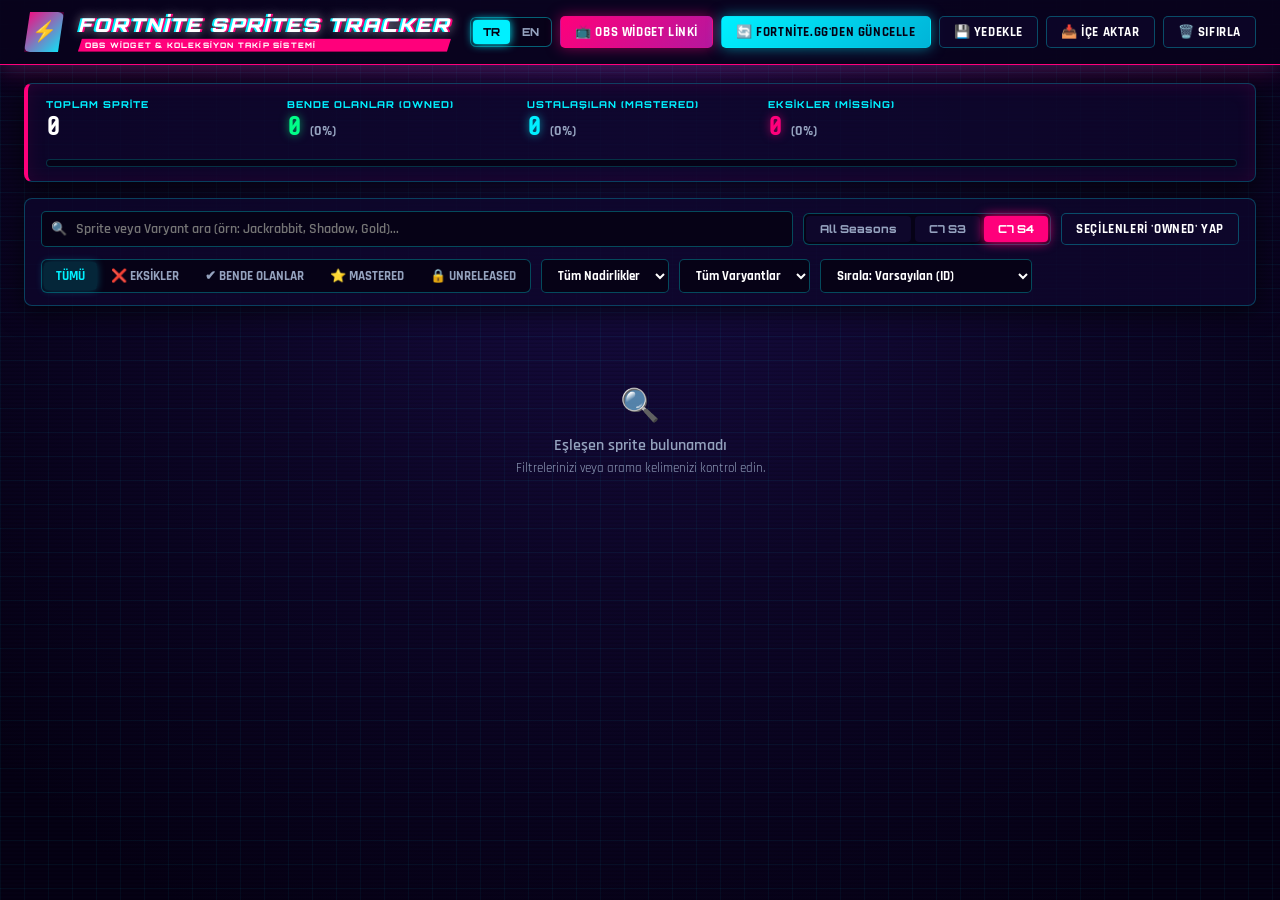
==== static/index.html @ ce72dbd2 "Initial commit: Fortnite Sprites Tracker & OBS Overlay (Glitch Season)" ====
<!DOCTYPE html>
<html lang="tr">
<head>
    <meta charset="UTF-8">
    <meta name="viewport" content="width=device-width, initial-scale=1.0">
    <title>Fortnite Sprites Override Tracker</title>
    <link rel="preconnect" href="https://fonts.googleapis.com">
    <link rel="preconnect" href="https://fonts.gstatic.com" crossorigin>
    <link href="https://fonts.googleapis.com/css2?family=Orbitron:wght@600;700;800;900&family=Rajdhani:wght@500;600;700;800&family=Share+Tech+Mono&family=Inter:wght@600;700;800&display=swap" rel="stylesheet">
    <link rel="stylesheet" href="/static/css/style.css">
    <link rel="icon" type="image/webp" href="/static/images/T_Icon_BR_Creature_Sprite_JazzJackrabbit_L.webp">
</head>
<body>

    <!-- Cyber Background Effects -->
    <div class="body-cyber-grid"></div>
    <div class="body-scanlines"></div>

    <!-- Header -->
    <header class="top-header">
        <div class="header-container">
            <div class="brand-section">
                <div class="brand-icon">⚡</div>
                <div class="brand-title">
                    <div class="glitch-logo" id="txtAppTitle" data-text="OVERRIDE TRACKER">OVERRIDE TRACKER</div>
                    <div class="sub-badge-glitch" id="txtAppSubtitle">GLITCH SEASON ■ SPRITES SYSTEM</div>
                </div>
            </div>

            <div class="header-actions">
                <!-- Language Switcher -->
                <div class="lang-switcher">
                    <button class="lang-btn active" data-lang="tr" onclick="setLanguage('tr')">TR</button>
                    <button class="lang-btn" data-lang="en" onclick="setLanguage('en')">EN</button>
                </div>

                <button class="btn btn-obs" onclick="openObsModal()">
                    <span id="txtBtnObs">📺 OBS WIDGET</span>
                </button>
                <button class="btn btn-primary" id="btnRefreshScraper" onclick="triggerScraperRefresh()">
                    <span id="txtBtnRefresh">🔄 FORTNITE.GG GÜNCELLE</span>
                </button>
                <button class="btn btn-outline" onclick="exportProgressJSON()">
                    <span id="txtBtnBackup">💾 YEDEKLE</span>
                </button>
                <button class="btn btn-outline" onclick="importProgressJSON()">
                    <span id="txtBtnImport">📥 İÇE AKTAR</span>
                </button>
                <button class="btn btn-outline" onclick="clearAllProgress()">
                    <span id="txtBtnReset">🗑️ SIFIRLA</span>
                </button>
            </div>
        </div>
    </header>

    <!-- Stats & Progress Section -->
    <section class="stats-banner">
        <div class="stats-grid">
            <div class="stat-item">
                <div class="stat-label" id="txtStatTotal">TOPLAM SPRITE</div>
                <div class="stat-value-group">
                    <span class="stat-number" id="statTotal">0</span>
                </div>
            </div>

            <div class="stat-item stat-owned">
                <div class="stat-label" id="txtStatOwned">BENDE OLANLAR (OWNED)</div>
                <div class="stat-value-group">
                    <span class="stat-number" id="statOwned">0</span>
                    <span class="stat-pct" id="statOwnedPct">(0%)</span>
                </div>
            </div>

            <div class="stat-item stat-mastered">
                <div class="stat-label" id="txtStatMastered">USTALAŞILAN (MASTERED)</div>
                <div class="stat-value-group">
                    <span class="stat-number" id="statMastered">0</span>
                    <span class="stat-pct" id="statMasteredPct">(0%)</span>
                </div>
            </div>

            <div class="stat-item stat-missing">
                <div class="stat-label" id="txtStatMissing">EKSİKLER (MISSING)</div>
                <div class="stat-value-group">
                    <span class="stat-number" id="statMissing">0</span>
                    <span class="stat-pct" id="statMissingPct">(0%)</span>
                </div>
            </div>

            <div class="progress-container">
                <div class="progress-track">
                    <div class="progress-fill-owned" id="statProgressBar"></div>
                </div>
            </div>
        </div>
    </section>

    <!-- Filter & Search Toolbar -->
    <section class="filter-toolbar">
        <div class="filter-box">
            <!-- Row 1: Search & Season Pills & Select Action -->
            <div class="filter-row-top">
                <div class="search-input-wrap">
                    <span class="search-icon">🔍</span>
                    <input type="text" id="searchInput" class="search-input" placeholder="Sprite veya Varyant ara...">
                </div>

                <!-- Season Pills -->
                <div class="season-pills">
                    <button class="season-btn" data-season="all" id="btnSeasonAll">ALL SEASONS</button>
                    <button class="season-btn" data-season="41" id="btnSeasonC7S3">C7 S3</button>
                    <button class="season-btn active" data-season="42" id="btnSeasonC7S4">C7 S4</button>
                </div>

                <div>
                    <button class="btn btn-outline" onclick="selectAllFiltered()">
                        <span id="txtSelectFiltered">SEÇİLENLERİ 'OWNED' YAP</span>
                    </button>
                </div>
            </div>

            <!-- Row 2: Status tabs, Rarity, Variant, Sort -->
            <div class="filter-row-bottom">
                <div class="tab-pills">
                    <button class="tab-pill active" data-status="all" id="tabAll">TÜMÜ</button>
                    <button class="tab-pill pill-missing" data-status="missing" id="tabMissing">❌ EKSİKLER</button>
                    <button class="tab-pill pill-owned" data-status="owned" id="tabOwned">✔ BENDE OLANLAR</button>
                    <button class="tab-pill pill-mastered" data-status="mastered" id="tabMastered">⭐ MASTERED</button>
                    <button class="tab-pill" data-status="unreleased" id="tabUnreleased">🔒 UNRELEASED</button>
                </div>

                <!-- Rarity Filter -->
                <select id="rarityFilter" class="select-ctrl">
                    <option value="all" id="optRarityAll">Tüm Nadirlikler</option>
                    <option value="mythic">Mythic</option>
                    <option value="special">Special</option>
                    <option value="legendary">Legendary</option>
                    <option value="epic">Epic</option>
                    <option value="rare">Rare</option>
                    <option value="uncommon">Uncommon</option>
                </select>

                <!-- Variant Filter -->
                <select id="variantFilter" class="select-ctrl">
                    <option value="all">Tüm Varyantlar</option>
                </select>

                <!-- Sort Filter -->
                <select id="sortFilter" class="select-ctrl">
                    <option value="id" id="optSortId">Sırala: Varsayılan (ID)</option>
                    <option value="name" id="optSortName">Sırala: İsim (A-Z)</option>
                    <option value="rarity" id="optSortRarity">Sırala: Nadirlik (Yüksek-Düşük)</option>
                    <option value="missing_first" id="optSortMissing">Sırala: Önce Eksikler</option>
                </select>
            </div>
        </div>
    </section>

    <!-- Main Grid -->
    <main class="main-content">
        <div class="sprite-grid" id="spritesGrid">
            <!-- Sprites dynamically rendered here -->
        </div>
    </main>

    <!-- OBS Link Helper Modal -->
    <div class="modal-backdrop" id="obsModal" onclick="if(event.target===this) closeObsModal()">
        <div class="modal-content">
            <div class="modal-header">
                <h2 id="modalTitle">📺 OBS BROWSER SOURCE LINKI</h2>
                <button class="modal-close" onclick="closeObsModal()">&times;</button>
            </div>

            <p style="color: var(--text-muted); font-size: 13px; margin-bottom: 14px;" id="modalDesc">
                OBS Studio'da <b>Kaynaklar (Sources) -> Ekle (+) -> Tarayıcı (Browser)</b> seçin ve aşağıdaki URL'yi yapıştırın.
            </p>

            <div class="obs-options-grid">
                <div class="obs-mode-btn" id="modeBtnBanner" onclick="setObsMode('banner', this)">
                    📊 Banner / İlerleme Çubuğu
                </div>
                <div class="obs-mode-btn" id="modeBtnTicker" onclick="setObsMode('ticker', this)">
                    🎞️ Kayan Eksikler (Ticker)
                </div>
                <div class="obs-mode-btn active" id="modeBtnGrid" onclick="setObsMode('grid', this)">
                    🃏 3x3 Glitch Grid
                </div>
            </div>

            <div class="obs-link-box">
                <input type="text" class="obs-link-input" id="obsUrlInput" readonly value="http://127.0.0.1:8765/obs?mode=grid&season=42&lang=tr">
                <button class="btn btn-primary" onclick="copyObsUrl()" id="copyBtnText">KOPYALA</button>
            </div>

            <div style="font-size: 12px; color: var(--text-muted); line-height: 1.6; margin-top: 10px;" id="modalTip">
                💡 <b>İpucu:</b> Bu yönetim panelinde herhangi bir kutuyu (Owned / Mastered) işaretlediğinizde OBS'deki widget <b>anında ve gecikmesiz</b> güncellenir!
            </div>
        </div>
    </div>

    <!-- Scripts -->
    <script src="/static/js/app.js"></script>
</body>
</html>
---- static/css/style.css ----
@import url('https://fonts.googleapis.com/css2?family=Orbitron:wght@600;700;800;900&family=Rajdhani:wght@500;600;700;800&family=Share+Tech+Mono&family=Inter:wght@600;700;800&display=swap');

:root {
  --bg-void: #050114;
  --bg-dark: #0a041f;
  --bg-card: #0e072b;
  --bg-card-hover: #170d42;
  --bg-header: #09031c;
  
  --neon-pink: #ff007b;
  --neon-pink-glow: rgba(255, 0, 123, 0.45);
  --neon-cyan: #00f0ff;
  --neon-cyan-glow: rgba(0, 240, 255, 0.45);
  --neon-yellow: #ffe600;
  --neon-green: #00ff88;
  
  --border-neon: rgba(0, 240, 255, 0.3);
  --border-pink: rgba(255, 0, 123, 0.4);
  
  --text-main: #ffffff;
  --text-muted: #95a3bf;
  
  /* Fortnite Rarity Colors (Glitch Palette) */
  --rarity-common: #7f8c8d;
  --rarity-uncommon: #00ff88;
  --rarity-rare: #00b4d8;
  --rarity-epic: #b5179e;
  --rarity-legendary: #ff8500;
  --rarity-mythic: #ffe600;
  --rarity-special: linear-gradient(135deg, #00f0ff, #ff007b, #ffe600);
}

* {
  box-sizing: border-box;
  margin: 0;
  padding: 0;
}

body {
  font-family: 'Rajdhani', -apple-system, BlinkMacSystemFont, sans-serif;
  background-color: var(--bg-void);
  background-image: 
    radial-gradient(circle at 50% 15%, #180d46 0%, #0d0628 45%, #050114 90%);
  color: var(--text-main);
  min-height: 100vh;
  padding-bottom: 60px;
  position: relative;
  overflow-x: hidden;
}

/* CYBER GRID BACKGROUND */
.body-cyber-grid {
  position: fixed;
  inset: 0;
  background-image: 
    linear-gradient(to right, rgba(0, 240, 255, 0.05) 1px, transparent 1px),
    linear-gradient(to bottom, rgba(0, 240, 255, 0.05) 1px, transparent 1px);
  background-size: 24px 24px;
  pointer-events: none;
  z-index: 0;
}

/* SCANLINES EFFECT */
.body-scanlines {
  position: fixed;
  inset: 0;
  background: repeating-linear-gradient(
    to bottom,
    rgba(255, 255, 255, 0),
    rgba(255, 255, 255, 0) 2px,
    rgba(0, 0, 0, 0.25) 3px,
    rgba(0, 0, 0, 0.25) 4px
  );
  pointer-events: none;
  z-index: 1;
  opacity: 0.45;
}

/* TOP HEADER */
.top-header {
  background: rgba(9, 3, 28, 0.88);
  backdrop-filter: blur(14px);
  -webkit-backdrop-filter: blur(14px);
  border-bottom: 1.5px solid var(--neon-pink);
  padding: 12px 24px;
  position: sticky;
  top: 0;
  z-index: 100;
  box-shadow: 0 4px 25px rgba(255, 0, 123, 0.25), 0 0 15px rgba(0, 240, 255, 0.15);
}

.header-container {
  max-width: 1560px;
  margin: 0 auto;
  display: flex;
  justify-content: space-between;
  align-items: center;
  flex-wrap: wrap;
  gap: 14px;
}

.brand-section {
  display: flex;
  align-items: center;
  gap: 14px;
}

.brand-icon {
  width: 40px;
  height: 40px;
  background: linear-gradient(135deg, #ff007b, #00f0ff);
  border-radius: 6px;
  display: flex;
  align-items: center;
  justify-content: center;
  font-size: 20px;
  box-shadow: 0 0 16px var(--neon-pink);
  clip-path: polygon(6px 0, 100% 0, calc(100% - 6px) 100%, 0 100%);
}

.brand-title {
  display: flex;
  flex-direction: column;
}

.glitch-logo {
  font-family: 'Orbitron', sans-serif;
  font-size: 19px;
  font-weight: 900;
  font-style: italic;
  letter-spacing: 2px;
  color: #ffffff;
  text-transform: uppercase;
  text-shadow: 
    -2px 0 var(--neon-cyan),
    2px 0 var(--neon-pink),
    0 0 12px rgba(255, 255, 255, 0.8);
  animation: glitch-subtle 4s infinite linear alternate;
}

@keyframes glitch-subtle {
  0%, 92%, 100% {
    text-shadow: -2px 0 var(--neon-cyan), 2px 0 var(--neon-pink);
    transform: skew(0deg);
  }
  93% {
    text-shadow: 2px -1px var(--neon-cyan), -2px 1px var(--neon-pink);
    transform: skew(-2deg);
  }
  95% {
    text-shadow: -3px 0 var(--neon-yellow), 3px 0 var(--neon-cyan);
    transform: skew(2deg);
  }
  97% {
    text-shadow: -2px 0 var(--neon-cyan), 2px 0 var(--neon-pink);
    transform: skew(0deg);
  }
}

.sub-badge-glitch {
  background: var(--neon-pink);
  color: #ffffff;
  font-family: 'Orbitron', sans-serif;
  font-size: 7.5px;
  font-weight: 800;
  letter-spacing: 1.2px;
  padding: 1.5px 7px;
  margin-top: 2px;
  clip-path: polygon(4px 0, 100% 0, calc(100% - 4px) 100%, 0 100%);
  box-shadow: 0 0 8px rgba(255, 0, 123, 0.8);
  display: inline-block;
  text-transform: uppercase;
}

.header-actions {
  display: flex;
  align-items: center;
  gap: 8px;
  flex-wrap: wrap;
}

/* Language Switcher */
.lang-switcher {
  display: flex;
  background: rgba(8, 3, 26, 0.9);
  border: 1px solid rgba(0, 240, 255, 0.4);
  border-radius: 6px;
  padding: 2px;
  gap: 2px;
}

.lang-btn {
  background: transparent;
  border: none;
  color: var(--text-muted);
  font-family: 'Orbitron', sans-serif;
  font-size: 11px;
  font-weight: 800;
  padding: 5px 10px;
  border-radius: 4px;
  cursor: pointer;
  transition: all 0.15s;
}

.lang-btn:hover { color: #fff; }
.lang-btn.active {
  background: var(--neon-cyan);
  color: #050114;
  box-shadow: 0 0 10px var(--neon-cyan);
}

.btn {
  font-family: 'Rajdhani', sans-serif;
  padding: 7px 14px;
  border-radius: 5px;
  font-size: 13px;
  font-weight: 700;
  cursor: pointer;
  display: inline-flex;
  align-items: center;
  gap: 6px;
  border: 1px solid transparent;
  transition: all 0.2s ease;
  text-decoration: none;
  text-transform: uppercase;
  letter-spacing: 0.6px;
}

.btn-primary {
  background: linear-gradient(135deg, #00f0ff, #00b4d8);
  color: #050114;
  box-shadow: 0 0 14px rgba(0, 240, 255, 0.5);
}

.btn-primary:hover {
  background: #00f0ff;
  box-shadow: 0 0 20px rgba(0, 240, 255, 0.85);
  transform: translateY(-1px);
}

.btn-obs {
  background: linear-gradient(135deg, #ff007b, #b5179e);
  color: #fff;
  box-shadow: 0 0 14px rgba(255, 0, 123, 0.5);
}

.btn-obs:hover {
  background: #ff007b;
  box-shadow: 0 0 22px rgba(255, 0, 123, 0.85);
  transform: translateY(-1px);
}

.btn-outline {
  background: rgba(14, 7, 43, 0.8);
  color: var(--text-main);
  border: 1px solid rgba(0, 240, 255, 0.3);
}

.btn-outline:hover {
  background: rgba(23, 13, 66, 0.9);
  border-color: var(--neon-cyan);
  box-shadow: 0 0 10px rgba(0, 240, 255, 0.3);
}

/* ========================================================
   STATS BANNER SECTION (Glitch Cyber Cards)
   ======================================================== */
.stats-banner {
  max-width: 1560px;
  margin: 18px auto 0;
  padding: 0 24px;
  position: relative;
  z-index: 10;
}

.stats-grid {
  display: grid;
  grid-template-columns: repeat(auto-fit, minmax(190px, 1fr));
  gap: 12px;
  background: rgba(14, 7, 43, 0.82);
  border: 1px solid rgba(0, 240, 255, 0.25);
  border-left: 4px solid var(--neon-pink);
  border-radius: 8px;
  padding: 14px 18px;
  box-shadow: 0 8px 30px rgba(0, 0, 0, 0.7), inset 0 0 20px rgba(255, 0, 123, 0.1);
}

.stat-item {
  display: flex;
  flex-direction: column;
  gap: 2px;
}

.stat-label {
  font-family: 'Orbitron', sans-serif;
  font-size: 9.5px;
  color: var(--neon-cyan);
  text-transform: uppercase;
  font-weight: 800;
  letter-spacing: 1px;
}

.stat-value-group {
  display: flex;
  align-items: baseline;
  gap: 8px;
}

.stat-number {
  font-family: 'Share Tech Mono', monospace;
  font-size: 26px;
  font-weight: 800;
  letter-spacing: 1px;
}

.stat-pct {
  font-family: 'Rajdhani', sans-serif;
  font-size: 14px;
  font-weight: 700;
  color: var(--text-muted);
}

.stat-owned .stat-number {
  color: var(--neon-green);
  text-shadow: 0 0 10px rgba(0, 255, 136, 0.6);
}

.stat-mastered .stat-number {
  color: var(--neon-cyan);
  text-shadow: 0 0 10px rgba(0, 240, 255, 0.6);
}

.stat-missing .stat-number {
  color: var(--neon-pink);
  text-shadow: 0 0 10px rgba(255, 0, 123, 0.6);
}

.progress-container {
  grid-column: 1 / -1;
  margin-top: 6px;
}

.progress-track {
  height: 8px;
  background: #060216;
  border-radius: 4px;
  overflow: hidden;
  position: relative;
  border: 1px solid rgba(0, 240, 255, 0.2);
}

.progress-fill-owned {
  height: 100%;
  background: linear-gradient(90deg, #ff007b, #00f0ff, #00ff88);
  width: 0%;
  transition: width 0.4s ease;
  box-shadow: 0 0 12px var(--neon-cyan);
}

/* ========================================================
   FILTER TOOLBAR SECTION
   ======================================================== */
.filter-toolbar {
  max-width: 1560px;
  margin: 16px auto 0;
  padding: 0 24px;
  position: relative;
  z-index: 10;
}

.filter-box {
  background: rgba(14, 7, 43, 0.82);
  border: 1px solid rgba(0, 240, 255, 0.25);
  border-radius: 8px;
  padding: 12px 16px;
  display: flex;
  flex-direction: column;
  gap: 12px;
  box-shadow: 0 6px 24px rgba(0, 0, 0, 0.6);
}

.filter-row-top {
  display: flex;
  flex-wrap: wrap;
  gap: 10px;
  align-items: center;
  justify-content: space-between;
}

.filter-row-bottom {
  display: flex;
  flex-wrap: wrap;
  gap: 10px;
  align-items: center;
}

.season-pills {
  display: flex;
  background: #060216;
  border: 1px solid rgba(0, 240, 255, 0.3);
  border-radius: 6px;
  padding: 2px;
  gap: 4px;
}

.season-btn {
  background: #0e072b;
  color: var(--text-muted);
  border: none;
  padding: 6px 14px;
  border-radius: 4px;
  font-family: 'Orbitron', sans-serif;
  font-size: 11px;
  font-weight: 800;
  cursor: pointer;
  transition: all 0.15s;
}

.season-btn:hover { background: #1a0f4a; color: #fff; }
.season-btn.active {
  background: var(--neon-pink);
  color: #ffffff;
  box-shadow: 0 0 12px var(--neon-pink);
}

.search-input-wrap {
  position: relative;
  min-width: 240px;
  flex: 1;
}

.search-input {
  width: 100%;
  background: #060216;
  border: 1px solid rgba(0, 240, 255, 0.3);
  color: #fff;
  padding: 8px 12px 8px 34px;
  border-radius: 5px;
  font-family: 'Rajdhani', sans-serif;
  font-size: 14px;
  font-weight: 600;
  outline: none;
  transition: all 0.2s;
}

.search-input:focus {
  border-color: var(--neon-cyan);
  box-shadow: 0 0 12px rgba(0, 240, 255, 0.4);
}

.search-icon {
  position: absolute;
  left: 10px;
  top: 50%;
  transform: translateY(-50%);
  color: var(--neon-cyan);
  font-size: 13px;
}

.select-ctrl {
  background: #060216;
  border: 1px solid rgba(0, 240, 255, 0.3);
  color: #fff;
  padding: 7px 12px;
  border-radius: 5px;
  font-family: 'Rajdhani', sans-serif;
  font-size: 13px;
  font-weight: 700;
  outline: none;
  cursor: pointer;
}

.select-ctrl:focus {
  border-color: var(--neon-cyan);
  box-shadow: 0 0 8px rgba(0, 240, 255, 0.4);
}

.tab-pills {
  display: flex;
  background: #060216;
  border: 1px solid rgba(0, 240, 255, 0.3);
  border-radius: 6px;
  padding: 2px;
  gap: 2px;
}

.tab-pill {
  padding: 6px 12px;
  font-family: 'Rajdhani', sans-serif;
  font-size: 13px;
  font-weight: 700;
  border-radius: 4px;
  cursor: pointer;
  color: var(--text-muted);
  background: transparent;
  border: none;
  transition: all 0.2s;
  text-transform: uppercase;
}

.tab-pill:hover { color: #fff; }
.tab-pill.active {
  background: rgba(0, 240, 255, 0.15);
  color: var(--neon-cyan);
  box-shadow: 0 0 8px rgba(0, 240, 255, 0.3);
}

.tab-pill.active.pill-owned {
  background: rgba(0, 255, 136, 0.18);
  color: var(--neon-green);
  box-shadow: 0 0 8px rgba(0, 255, 136, 0.4);
}

.tab-pill.active.pill-missing {
  background: rgba(255, 0, 123, 0.18);
  color: var(--neon-pink);
  box-shadow: 0 0 8px rgba(255, 0, 123, 0.4);
}

.tab-pill.active.pill-mastered {
  background: rgba(0, 240, 255, 0.25);
  color: var(--neon-cyan);
  box-shadow: 0 0 10px rgba(0, 240, 255, 0.5);
}

/* ========================================================
   SPRITE CARD GRID (Glitch / Cyberpunk Theme)
   ======================================================== */
.main-content {
  max-width: 1560px;
  margin: 20px auto;
  padding: 0 24px;
  position: relative;
  z-index: 10;
}

.sprite-grid {
  display: grid;
  grid-template-columns: repeat(auto-fill, minmax(200px, 1fr));
  gap: 16px;
}

.sprite-card {
  background: rgba(14, 7, 43, 0.88);
  border: 1.5px solid rgba(0, 240, 255, 0.25);
  border-radius: 10px;
  overflow: hidden;
  display: flex;
  flex-direction: column;
  position: relative;
  transition: all 0.22s cubic-bezier(0.4, 0, 0.2, 1);
  user-select: none;
  cursor: pointer;
  box-shadow: 0 6px 20px rgba(0, 0, 0, 0.6);
}

.sprite-card:hover {
  transform: translateY(-4px);
  border-color: var(--neon-cyan);
  box-shadow: 0 10px 30px rgba(0, 240, 255, 0.25), 0 0 15px rgba(255, 0, 123, 0.2);
}

/* Glowing Cyber Owned / Mastered States */
.sprite-card.is-owned {
  border-color: var(--neon-green) !important;
  box-shadow: 0 0 20px rgba(0, 255, 136, 0.4), inset 0 0 15px rgba(0, 255, 136, 0.1);
}

.sprite-card.is-mastered {
  border-color: var(--neon-cyan) !important;
  box-shadow: 0 0 22px rgba(0, 240, 255, 0.5), inset 0 0 18px rgba(0, 240, 255, 0.15);
}

.sprite-card.is-owned.is-mastered {
  border-color: var(--neon-green) !important;
  box-shadow: 0 0 24px rgba(0, 255, 136, 0.5), 0 0 12px rgba(0, 240, 255, 0.4);
}

/* Card Visual Art Area */
.card-art-wrap {
  width: 100%;
  height: 165px;
  background: radial-gradient(circle at 50% 45%, #23125e 0%, #0d0628 85%);
  display: flex;
  align-items: center;
  justify-content: center;
  position: relative;
  padding: 12px;
  overflow: hidden;
}

.sprite-img {
  width: 100%;
  height: 100%;
  max-width: 130px;
  max-height: 130px;
  object-fit: contain;
  filter: drop-shadow(0 8px 16px rgba(0, 0, 0, 0.85));
  transition: transform 0.25s cubic-bezier(0.34, 1.56, 0.64, 1);
}

.sprite-card:hover .sprite-img {
  transform: scale(1.1);
}

/* Cyber Tag & Badges */
.variant-tag {
  position: absolute;
  top: 8px;
  right: 8px;
  font-family: 'Orbitron', sans-serif;
  font-size: 8.5px;
  font-weight: 800;
  text-transform: uppercase;
  padding: 2px 7px;
  border-radius: 3px;
  background: rgba(0, 0, 0, 0.8);
  backdrop-filter: blur(4px);
  color: var(--neon-cyan);
  border: 1px solid rgba(0, 240, 255, 0.5);
  box-shadow: 0 0 6px rgba(0, 240, 255, 0.3);
  letter-spacing: 0.5px;
}

.unreleased-tag {
  position: absolute;
  top: 8px;
  left: 8px;
  font-family: 'Orbitron', sans-serif;
  font-size: 8px;
  font-weight: 900;
  text-transform: uppercase;
  padding: 2px 6px;
  border-radius: 3px;
  background: var(--neon-pink);
  color: #ffffff;
  letter-spacing: 0.8px;
  box-shadow: 0 0 10px rgba(255, 0, 123, 0.7);
}

/* Card Body Section */
.card-body {
  padding: 12px 14px 14px;
  display: flex;
  flex-direction: column;
  align-items: center;
  text-align: center;
  gap: 8px;
  background: #08031d;
  border-top: 1px solid rgba(0, 240, 255, 0.15);
}

.card-title {
  font-family: 'Orbitron', sans-serif;
  font-size: 13px;
  font-weight: 800;
  color: #ffffff;
  white-space: nowrap;
  overflow: hidden;
  text-overflow: ellipsis;
  width: 100%;
}

.card-meta-row {
  display: flex;
  align-items: center;
  justify-content: center;
  gap: 7px;
}

.rarity-badge {
  font-family: 'Orbitron', sans-serif;
  font-size: 9.5px;
  font-weight: 900;
  text-transform: uppercase;
  padding: 2.5px 8px;
  border-radius: 4px;
  color: #ffffff;
  letter-spacing: 0.6px;
  display: inline-block;
}

.badge-mythic { background: var(--rarity-mythic); color: #050114; }
.badge-legendary { background: var(--rarity-legendary); }
.badge-epic { background: var(--rarity-epic); }
.badge-rare { background: var(--rarity-rare); }
.badge-uncommon { background: var(--rarity-uncommon); color: #050114; }
.badge-special { background: linear-gradient(135deg, #00f0ff, #ff007b, #ffe600); color: #050114; }
.badge-common { background: var(--rarity-common); }

.chance-badge {
  font-family: 'Share Tech Mono', monospace;
  font-size: 11px;
  font-weight: 700;
  color: var(--neon-cyan);
  background: #040110;
  padding: 2px 6px;
  border-radius: 3px;
  border: 1px solid rgba(0, 240, 255, 0.3);
}

/* Checkbox Actions */
.card-actions {
  display: flex;
  align-items: center;
  justify-content: space-between;
  width: 100%;
  padding-top: 10px;
  border-top: 1px solid rgba(0, 240, 255, 0.15);
  margin-top: 2px;
}

.custom-checkbox {
  display: flex;
  align-items: center;
  gap: 7px;
  font-family: 'Rajdhani', sans-serif;
  font-size: 13px;
  font-weight: 700;
  color: var(--text-muted);
  cursor: pointer;
  transition: color 0.15s;
  text-transform: uppercase;
}

.custom-checkbox:hover { color: #fff; }

.custom-checkbox input[type="checkbox"] {
  appearance: none;
  -webkit-appearance: none;
  width: 18px;
  height: 18px;
  background: #050114;
  border: 1.5px solid rgba(0, 240, 255, 0.4);
  border-radius: 4px;
  outline: none;
  cursor: pointer;
  position: relative;
  transition: all 0.15s ease;
}

.custom-checkbox input[type="checkbox"]:checked {
  background: var(--neon-green);
  border-color: var(--neon-green);
  box-shadow: 0 0 10px var(--neon-green);
}

.custom-checkbox.cb-mastered input[type="checkbox"]:checked {
  background: var(--neon-cyan);
  border-color: var(--neon-cyan);
  box-shadow: 0 0 10px var(--neon-cyan);
}

.custom-checkbox input[type="checkbox"]:checked::after {
  content: '✔';
  position: absolute;
  top: 50%;
  left: 50%;
  transform: translate(-50%, -50%);
  color: #050114;
  font-size: 12px;
  font-weight: 900;
}

.custom-checkbox input[type="checkbox"]:checked + span {
  color: #ffffff;
}

/* Modal Dialog */
.modal-backdrop {
  position: fixed;
  top: 0;
  left: 0;
  width: 100vw;
  height: 100vh;
  background: rgba(5, 1, 20, 0.85);
  backdrop-filter: blur(8px);
  z-index: 1000;
  display: none;
  align-items: center;
  justify-content: center;
  padding: 20px;
}

.modal-backdrop.open { display: flex; }

.modal-content {
  background: radial-gradient(circle at 50% 35%, #180d46 0%, #0d0628 60%, #050114 100%);
  border: 2px solid var(--neon-pink);
  border-radius: 8px;
  width: 100%;
  max-width: 600px;
  padding: 24px;
  box-shadow: 0 0 35px rgba(255, 0, 123, 0.5), 0 0 20px rgba(0, 240, 255, 0.35);
}

.modal-header {
  display: flex;
  justify-content: space-between;
  align-items: center;
  margin-bottom: 18px;
  border-bottom: 1px solid rgba(255, 0, 123, 0.4);
  padding-bottom: 8px;
}

.modal-header h2 {
  font-family: 'Orbitron', sans-serif;
  font-size: 17px;
  font-weight: 900;
  color: #fff;
  text-shadow: 0 0 10px var(--neon-cyan);
}

.modal-close {
  background: transparent;
  border: none;
  color: var(--neon-pink);
  font-size: 24px;
  cursor: pointer;
}

.obs-link-box {
  background: #040110;
  border: 1px solid var(--neon-cyan);
  border-radius: 6px;
  padding: 12px;
  margin: 14px 0;
  display: flex;
  align-items: center;
  gap: 10px;
  box-shadow: inset 0 0 10px rgba(0, 240, 255, 0.2);
}

.obs-link-input {
  background: transparent;
  border: none;
  color: var(--neon-cyan);
  font-family: 'Share Tech Mono', monospace;
  font-size: 13px;
  width: 100%;
  outline: none;
}

.obs-options-grid {
  display: grid;
  grid-template-columns: repeat(auto-fit, minmax(120px, 1fr));
  gap: 10px;
  margin: 16px 0;
}

.obs-mode-btn {
  background: #0e072b;
  border: 1px solid rgba(0, 240, 255, 0.3);
  color: var(--text-muted);
  padding: 10px;
  border-radius: 6px;
  font-family: 'Rajdhani', sans-serif;
  font-size: 13px;
  font-weight: 700;
  cursor: pointer;
  text-align: center;
  transition: all 0.15s;
}

.obs-mode-btn.active, .obs-mode-btn:hover {
  background: rgba(0, 240, 255, 0.2);
  color: #fff;
  border-color: var(--neon-cyan);
  box-shadow: 0 0 10px rgba(0, 240, 255, 0.4);
}

.toast {
  position: fixed;
  bottom: 24px;
  right: 24px;
  background: var(--neon-pink);
  color: #ffffff;
  padding: 12px 20px;
  border-radius: 6px;
  font-family: 'Orbitron', sans-serif;
  font-weight: 800;
  font-size: 12px;
  letter-spacing: 0.8px;
  box-shadow: 0 0 20px rgba(255, 0, 123, 0.7);
  z-index: 2000;
  opacity: 0;
  transform: translateY(20px);
  transition: all 0.3s cubic-bezier(0.34, 1.56, 0.64, 1);
  pointer-events: none;
}

.toast.show {
  opacity: 1;
  transform: translateY(0);
}
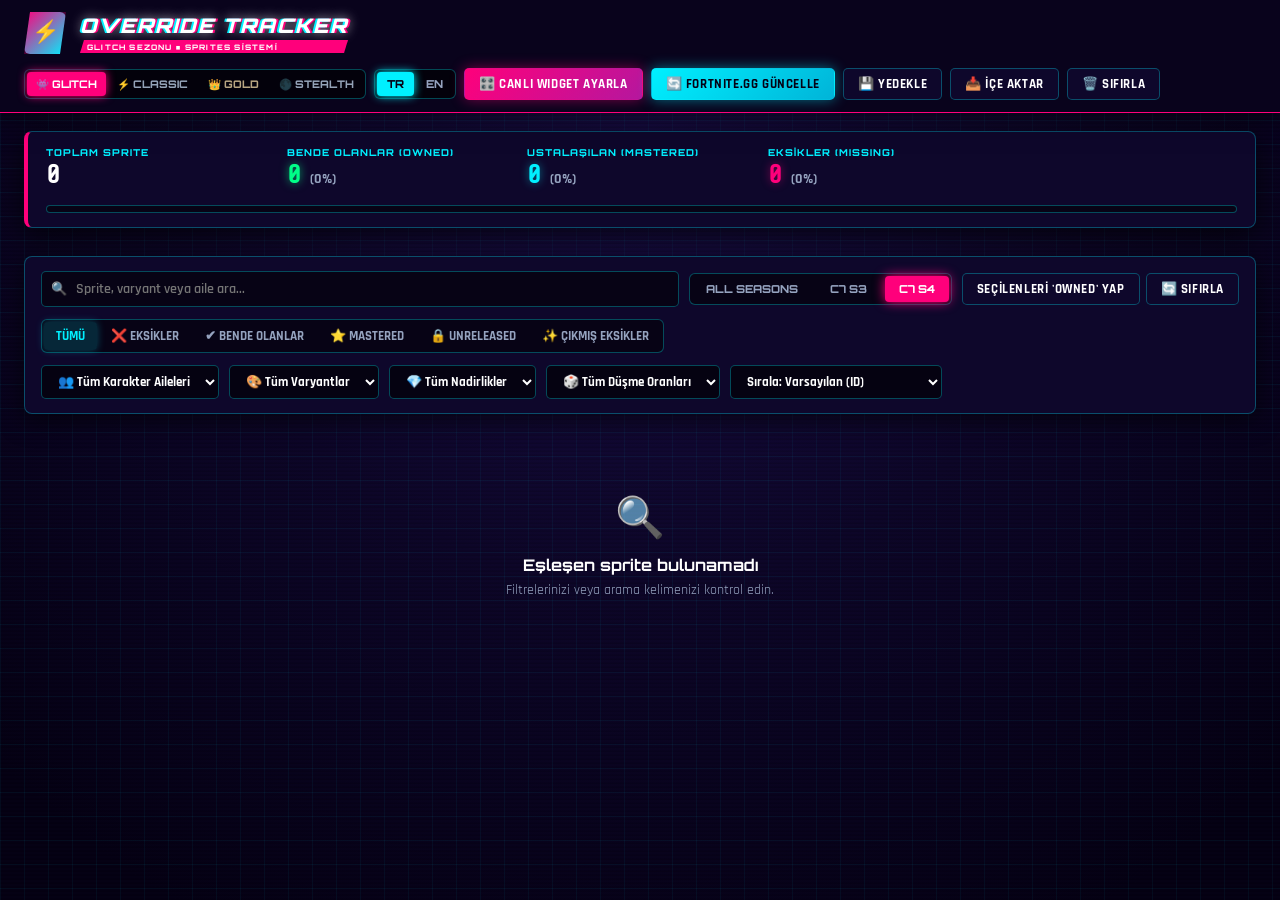
==== commit 3fe0a6bf: "feat(v2.0): Add Live Widget Customizer, 4 Visual Themes, Rarity Progress Breakdown, and Expanded Fil" ====
--- a/static/index.html
+++ b/static/index.html
@@ -1,5 +1,5 @@
 <!DOCTYPE html>
-<html lang="tr">
+<html lang="tr" data-theme="glitch">
 <head>
     <meta charset="UTF-8">
     <meta name="viewport" content="width=device-width, initial-scale=1.0">
@@ -28,14 +28,22 @@
             </div>
 
             <div class="header-actions">
+                <!-- Theme Switcher Selector -->
+                <div class="theme-selector">
+                    <button class="theme-btn active" data-theme="glitch" onclick="setTheme('glitch')">👾 GLITCH</button>
+                    <button class="theme-btn" data-theme="classic" onclick="setTheme('classic')">⚡ CLASSIC</button>
+                    <button class="theme-btn" data-theme="gold" onclick="setTheme('gold')">👑 GOLD</button>
+                    <button class="theme-btn" data-theme="stealth" onclick="setTheme('stealth')">🌑 STEALTH</button>
+                </div>
+
                 <!-- Language Switcher -->
                 <div class="lang-switcher">
                     <button class="lang-btn active" data-lang="tr" onclick="setLanguage('tr')">TR</button>
                     <button class="lang-btn" data-lang="en" onclick="setLanguage('en')">EN</button>
                 </div>
 
-                <button class="btn btn-obs" onclick="openObsModal()">
-                    <span id="txtBtnObs">📺 OBS WIDGET</span>
+                <button class="btn btn-obs" onclick="openObsCustomizerModal()">
+                    <span id="txtBtnObs">🎛️ CANLI WIDGET AYARLA</span>
                 </button>
                 <button class="btn btn-primary" id="btnRefreshScraper" onclick="triggerScraperRefresh()">
                     <span id="txtBtnRefresh">🔄 FORTNITE.GG GÜNCELLE</span>
@@ -93,16 +101,21 @@
                 </div>
             </div>
         </div>
+
+        <!-- Rarity Progress Breakdown Capsules -->
+        <div class="rarity-breakdown-row" id="rarityBreakdownRow">
+            <!-- Dynamically populated rarity capsules -->
+        </div>
     </section>
 
-    <!-- Filter & Search Toolbar -->
+    <!-- Filter & Search Toolbar (Expanded Matrix) -->
     <section class="filter-toolbar">
         <div class="filter-box">
-            <!-- Row 1: Search & Season Pills & Select Action -->
+            <!-- Row 1: Search & Season Pills & Select Action & Clear -->
             <div class="filter-row-top">
                 <div class="search-input-wrap">
                     <span class="search-icon">🔍</span>
-                    <input type="text" id="searchInput" class="search-input" placeholder="Sprite veya Varyant ara...">
+                    <input type="text" id="searchInput" class="search-input" placeholder="Sprite, varyant veya aile ara...">
                 </div>
 
                 <!-- Season Pills -->
@@ -112,26 +125,43 @@
                     <button class="season-btn active" data-season="42" id="btnSeasonC7S4">C7 S4</button>
                 </div>
 
-                <div>
+                <div style="display: flex; gap: 6px;">
                     <button class="btn btn-outline" onclick="selectAllFiltered()">
                         <span id="txtSelectFiltered">SEÇİLENLERİ 'OWNED' YAP</span>
                     </button>
-                </div>
-            </div>
-
-            <!-- Row 2: Status tabs, Rarity, Variant, Sort -->
-            <div class="filter-row-bottom">
+                    <button class="btn btn-outline" onclick="resetAllFilters()" title="Filtreleri Sıfırla">
+                        <span>🔄 SIFIRLA</span>
+                    </button>
+                </div>
+            </div>
+
+            <!-- Row 2: Status tabs -->
+            <div class="filter-row-mid">
                 <div class="tab-pills">
                     <button class="tab-pill active" data-status="all" id="tabAll">TÜMÜ</button>
                     <button class="tab-pill pill-missing" data-status="missing" id="tabMissing">❌ EKSİKLER</button>
                     <button class="tab-pill pill-owned" data-status="owned" id="tabOwned">✔ BENDE OLANLAR</button>
                     <button class="tab-pill pill-mastered" data-status="mastered" id="tabMastered">⭐ MASTERED</button>
                     <button class="tab-pill" data-status="unreleased" id="tabUnreleased">🔒 UNRELEASED</button>
-                </div>
+                    <button class="tab-pill" data-status="released_missing" id="tabReleasedMissing">✨ ÇIKMIŞ EKSİKLER</button>
+                </div>
+            </div>
+
+            <!-- Row 3: Detailed Dropdowns (Parent Family, Variant, Rarity, Drop Chance, Sort) -->
+            <div class="filter-row-bottom">
+                <!-- Parent Character Family Filter -->
+                <select id="parentFilter" class="select-ctrl">
+                    <option value="all" id="optParentAll">👥 Tüm Karakter Aileleri</option>
+                </select>
+
+                <!-- Variant Filter -->
+                <select id="variantFilter" class="select-ctrl">
+                    <option value="all" id="optVariantAll">🎨 Tüm Varyantlar</option>
+                </select>
 
                 <!-- Rarity Filter -->
                 <select id="rarityFilter" class="select-ctrl">
-                    <option value="all" id="optRarityAll">Tüm Nadirlikler</option>
+                    <option value="all" id="optRarityAll">💎 Tüm Nadirlikler</option>
                     <option value="mythic">Mythic</option>
                     <option value="special">Special</option>
                     <option value="legendary">Legendary</option>
@@ -140,9 +170,12 @@
                     <option value="uncommon">Uncommon</option>
                 </select>
 
-                <!-- Variant Filter -->
-                <select id="variantFilter" class="select-ctrl">
-                    <option value="all">Tüm Varyantlar</option>
+                <!-- Drop Chance Filter -->
+                <select id="chanceFilter" class="select-ctrl">
+                    <option value="all" id="optChanceAll">🎲 Tüm Düşme Oranları</option>
+                    <option value="ultra_rare" id="optChanceUltra">Çok Nadir (< %5)</option>
+                    <option value="rare" id="optChanceRare">Nadir (%5 - %15)</option>
+                    <option value="common" id="optChanceCommon">Yaygın (> %15)</option>
                 </select>
 
                 <!-- Sort Filter -->
@@ -150,6 +183,7 @@
                     <option value="id" id="optSortId">Sırala: Varsayılan (ID)</option>
                     <option value="name" id="optSortName">Sırala: İsim (A-Z)</option>
                     <option value="rarity" id="optSortRarity">Sırala: Nadirlik (Yüksek-Düşük)</option>
+                    <option value="chance" id="optSortChance">Sırala: Düşme Oranı (En Nadir)</option>
                     <option value="missing_first" id="optSortMissing">Sırala: Önce Eksikler</option>
                 </select>
             </div>
@@ -163,37 +197,96 @@
         </div>
     </main>
 
-    <!-- OBS Link Helper Modal -->
-    <div class="modal-backdrop" id="obsModal" onclick="if(event.target===this) closeObsModal()">
-        <div class="modal-content">
+    <!-- Interactive Live Widget Customizer Modal -->
+    <div class="modal-backdrop" id="obsCustomizerModal" onclick="if(event.target===this) closeObsCustomizerModal()">
+        <div class="modal-content-wide">
             <div class="modal-header">
-                <h2 id="modalTitle">📺 OBS BROWSER SOURCE LINKI</h2>
-                <button class="modal-close" onclick="closeObsModal()">&times;</button>
-            </div>
-
-            <p style="color: var(--text-muted); font-size: 13px; margin-bottom: 14px;" id="modalDesc">
-                OBS Studio'da <b>Kaynaklar (Sources) -> Ekle (+) -> Tarayıcı (Browser)</b> seçin ve aşağıdaki URL'yi yapıştırın.
-            </p>
-
-            <div class="obs-options-grid">
-                <div class="obs-mode-btn" id="modeBtnBanner" onclick="setObsMode('banner', this)">
-                    📊 Banner / İlerleme Çubuğu
-                </div>
-                <div class="obs-mode-btn" id="modeBtnTicker" onclick="setObsMode('ticker', this)">
-                    🎞️ Kayan Eksikler (Ticker)
-                </div>
-                <div class="obs-mode-btn active" id="modeBtnGrid" onclick="setObsMode('grid', this)">
-                    🃏 3x3 Glitch Grid
-                </div>
-            </div>
-
-            <div class="obs-link-box">
-                <input type="text" class="obs-link-input" id="obsUrlInput" readonly value="http://127.0.0.1:8765/obs?mode=grid&season=42&lang=tr">
-                <button class="btn btn-primary" onclick="copyObsUrl()" id="copyBtnText">KOPYALA</button>
-            </div>
-
-            <div style="font-size: 12px; color: var(--text-muted); line-height: 1.6; margin-top: 10px;" id="modalTip">
-                💡 <b>İpucu:</b> Bu yönetim panelinde herhangi bir kutuyu (Owned / Mastered) işaretlediğinizde OBS'deki widget <b>anında ve gecikmesiz</b> güncellenir!
+                <h2 id="modalCustomizerTitle">🎛️ CANLI OBS WIDGET ÖZELLEŞTİRİCİ</h2>
+                <button class="modal-close" onclick="closeObsCustomizerModal()">&times;</button>
+            </div>
+
+            <div class="customizer-layout">
+                <!-- Controls Column -->
+                <div class="customizer-controls">
+                    <!-- Widget Mode -->
+                    <div class="control-group">
+                        <label class="control-label" id="lblCustMode">Görünüm Modu</label>
+                        <div class="control-pills">
+                            <button class="ctrl-btn active" data-cust="mode" data-val="grid" onclick="setCustOption('mode', 'grid', this)">🃏 NxM Grid</button>
+                            <button class="ctrl-btn" data-cust="mode" data-val="ticker" onclick="setCustOption('mode', 'ticker', this)">🎞️ Kayan Ticker</button>
+                            <button class="ctrl-btn" data-cust="mode" data-val="banner" onclick="setCustOption('mode', 'banner', this)">📊 Banner / HUD</button>
+                        </div>
+                    </div>
+
+                    <!-- Theme Option -->
+                    <div class="control-group">
+                        <label class="control-label" id="lblCustTheme">Widget Teması</label>
+                        <div class="control-pills">
+                            <button class="ctrl-btn active" data-cust="theme" data-val="glitch" onclick="setCustOption('theme', 'glitch', this)">👾 Glitch</button>
+                            <button class="ctrl-btn" data-cust="theme" data-val="classic" onclick="setCustOption('theme', 'classic', this)">⚡ Classic</button>
+                            <button class="ctrl-btn" data-cust="theme" data-val="gold" onclick="setCustOption('theme', 'gold', this)">👑 Gold</button>
+                            <button class="ctrl-btn" data-cust="theme" data-val="stealth" onclick="setCustOption('theme', 'stealth', this)">🌑 Stealth</button>
+                        </div>
+                    </div>
+
+                    <!-- Grid Columns & Rows (For Grid Mode) -->
+                    <div class="control-group" id="grpGridDimensions">
+                        <label class="control-label" id="lblCustLayout">Izgara Boyutu (Sütun x Satır)</label>
+                        <div class="control-pills">
+                            <button class="ctrl-btn" data-cust="layout" data-val="2x2" onclick="setCustLayout('2', '2', this)">2x2 (4 Kart)</button>
+                            <button class="ctrl-btn active" data-cust="layout" data-val="3x3" onclick="setCustLayout('3', '3', this)">3x3 (9 Kart)</button>
+                            <button class="ctrl-btn" data-cust="layout" data-val="4x2" onclick="setCustLayout('4', '2', this)">4x2 (8 Kart)</button>
+                            <button class="ctrl-btn" data-cust="layout" data-val="4x3" onclick="setCustLayout('4', '3', this)">4x3 (12 Kart)</button>
+                            <button class="ctrl-btn" data-cust="layout" data-val="4x1" onclick="setCustLayout('4', '1', this)">4x1 (Yatay)</button>
+                        </div>
+                    </div>
+
+                    <!-- Background Style -->
+                    <div class="control-group">
+                        <label class="control-label" id="lblCustBg">Arka Plan Tarzı</label>
+                        <div class="control-pills">
+                            <button class="ctrl-btn active" data-cust="bg" data-val="solid" onclick="setCustOption('bg', 'solid', this)">🌌 Koyu Zemin</button>
+                            <button class="ctrl-btn" data-cust="bg" data-val="glass" onclick="setCustOption('bg', 'glass', this)">🧊 Yarı Saydam (Glass)</button>
+                            <button class="ctrl-btn" data-cust="bg" data-val="transparent" onclick="setCustOption('bg', 'transparent', this)">👻 Tam Şeffaf</button>
+                        </div>
+                    </div>
+
+                    <!-- Rotation Interval -->
+                    <div class="control-group" id="grpInterval">
+                        <label class="control-label" id="lblCustInterval">Sayfa Geçiş Hızı</label>
+                        <div class="control-pills">
+                            <button class="ctrl-btn" data-cust="interval" data-val="4000" onclick="setCustOption('interval', '4000', this)">4 sn</button>
+                            <button class="ctrl-btn active" data-cust="interval" data-val="7000" onclick="setCustOption('interval', '7000', this)">7 sn</button>
+                            <button class="ctrl-btn" data-cust="interval" data-val="10000" onclick="setCustOption('interval', '10000', this)">10 sn</button>
+                        </div>
+                    </div>
+
+                    <!-- Scale Size -->
+                    <div class="control-group">
+                        <label class="control-label" id="lblCustScale">Karakter & Kart Ölçeği</label>
+                        <div class="control-pills">
+                            <button class="ctrl-btn" data-cust="scale" data-val="sm" onclick="setCustOption('scale', 'sm', this)">Kompakt</button>
+                            <button class="ctrl-btn active" data-cust="scale" data-val="md" onclick="setCustOption('scale', 'md', this)">Standart</button>
+                            <button class="ctrl-btn" data-cust="scale" data-val="lg" onclick="setCustOption('scale', 'lg', this)">Büyük Model</button>
+                        </div>
+                    </div>
+                </div>
+
+                <!-- Live Preview Column -->
+                <div class="customizer-preview-box">
+                    <span class="preview-badge" id="lblLivePreviewBadge">🔴 CANLI ÖNİZLEME (LIVE PREVIEW)</span>
+                    <div class="preview-iframe-wrapper">
+                        <iframe id="widgetPreviewIframe" class="preview-iframe" src="/obs?mode=grid&season=42&lang=tr"></iframe>
+                    </div>
+
+                    <div class="obs-link-box" style="width: 100%;">
+                        <input type="text" class="obs-link-input" id="customObsUrlInput" readonly value="http://127.0.0.1:8765/obs?mode=grid&season=42&lang=tr">
+                        <button class="btn btn-primary" onclick="copyCustomObsUrl()" id="btnCopyCustomUrl">KOPYALA</button>
+                    </div>
+                    <div style="font-size: 11px; color: var(--text-muted); text-align: center; margin-top: 4px;" id="lblCustTip">
+                        💡 OBS Studio'da <b>Tarayıcı (Browser Source)</b> kaynağına yukarıdaki linki yapıştırın.
+                    </div>
+                </div>
             </div>
         </div>
     </div>
--- a/static/css/style.css
+++ b/static/css/style.css
@@ -1,11 +1,15 @@
 @import url('https://fonts.googleapis.com/css2?family=Orbitron:wght@600;700;800;900&family=Rajdhani:wght@500;600;700;800&family=Share+Tech+Mono&family=Inter:wght@600;700;800&display=swap');
 
-:root {
+/* ========================================================
+   THEME DEFINITIONS & CSS VARIABLES
+   ======================================================== */
+:root, [data-theme="glitch"] {
   --bg-void: #050114;
   --bg-dark: #0a041f;
   --bg-card: #0e072b;
   --bg-card-hover: #170d42;
   --bg-header: #09031c;
+  --bg-gradient: radial-gradient(circle at 50% 15%, #180d46 0%, #0d0628 45%, #050114 90%);
   
   --neon-pink: #ff007b;
   --neon-pink-glow: rgba(255, 0, 123, 0.45);
@@ -15,12 +19,111 @@
   --neon-green: #00ff88;
   
   --border-neon: rgba(0, 240, 255, 0.3);
-  --border-pink: rgba(255, 0, 123, 0.4);
+  --border-accent: rgba(255, 0, 123, 0.45);
+  --accent-color: #ff007b;
+  --accent-secondary: #00f0ff;
   
   --text-main: #ffffff;
   --text-muted: #95a3bf;
   
-  /* Fortnite Rarity Colors (Glitch Palette) */
+  --grid-line-color: rgba(0, 240, 255, 0.05);
+  --scanlines-opacity: 0.45;
+  --card-art-bg: radial-gradient(circle at 50% 45%, #23125e 0%, #0d0628 85%);
+  --header-border: 1.5px solid #ff007b;
+}
+
+/* THEME 2: FORTNITE CLASSIC */
+[data-theme="classic"] {
+  --bg-void: #070b19;
+  --bg-dark: #0c142b;
+  --bg-card: #101c3d;
+  --bg-card-hover: #182a5c;
+  --bg-header: #080f24;
+  --bg-gradient: radial-gradient(circle at 50% 15%, #152c6b 0%, #0c183b 50%, #070b19 90%);
+  
+  --neon-pink: #9d4edd;
+  --neon-pink-glow: rgba(157, 78, 221, 0.45);
+  --neon-cyan: #00d2ff;
+  --neon-cyan-glow: rgba(0, 210, 255, 0.45);
+  --neon-yellow: #ffd166;
+  --neon-green: #06d6a0;
+  
+  --border-neon: rgba(0, 210, 255, 0.35);
+  --border-accent: rgba(0, 210, 255, 0.5);
+  --accent-color: #00d2ff;
+  --accent-secondary: #9d4edd;
+  
+  --text-main: #ffffff;
+  --text-muted: #94a3b8;
+  
+  --grid-line-color: rgba(0, 210, 255, 0.04);
+  --scanlines-opacity: 0.15;
+  --card-art-bg: radial-gradient(circle at 50% 45%, #1d357a 0%, #0f1c42 85%);
+  --header-border: 1.5px solid #00d2ff;
+}
+
+/* THEME 3: MIDAS GOLD */
+[data-theme="gold"] {
+  --bg-void: #0b0904;
+  --bg-dark: #141008;
+  --bg-card: #1c170c;
+  --bg-card-hover: #2b2313;
+  --bg-header: #120e06;
+  --bg-gradient: radial-gradient(circle at 50% 15%, #3d3012 0%, #1a1408 50%, #0b0904 90%);
+  
+  --neon-pink: #d4af37;
+  --neon-pink-glow: rgba(212, 175, 55, 0.45);
+  --neon-cyan: #ffd700;
+  --neon-cyan-glow: rgba(255, 215, 0, 0.45);
+  --neon-yellow: #ffea79;
+  --neon-green: #e6b800;
+  
+  --border-neon: rgba(255, 215, 0, 0.35);
+  --border-accent: rgba(212, 175, 55, 0.5);
+  --accent-color: #ffd700;
+  --accent-secondary: #ff9900;
+  
+  --text-main: #fff8e7;
+  --text-muted: #b8a682;
+  
+  --grid-line-color: rgba(255, 215, 0, 0.05);
+  --scanlines-opacity: 0.2;
+  --card-art-bg: radial-gradient(circle at 50% 45%, #473815 0%, #1c170c 85%);
+  --header-border: 1.5px solid #ffd700;
+}
+
+/* THEME 4: STEALTH MINIMALIST */
+[data-theme="stealth"] {
+  --bg-void: #090a0f;
+  --bg-dark: #12141c;
+  --bg-card: #181b26;
+  --bg-card-hover: #222636;
+  --bg-header: #0e1017;
+  --bg-gradient: radial-gradient(circle at 50% 15%, #1f2433 0%, #12141c 50%, #090a0f 90%);
+  
+  --neon-pink: #e2e8f0;
+  --neon-pink-glow: rgba(226, 232, 240, 0.35);
+  --neon-cyan: #64748b;
+  --neon-cyan-glow: rgba(100, 116, 139, 0.35);
+  --neon-yellow: #38bdf8;
+  --neon-green: #10b981;
+  
+  --border-neon: rgba(148, 163, 184, 0.25);
+  --border-accent: rgba(226, 232, 240, 0.4);
+  --accent-color: #38bdf8;
+  --accent-secondary: #10b981;
+  
+  --text-main: #f8fafc;
+  --text-muted: #94a3b8;
+  
+  --grid-line-color: rgba(255, 255, 255, 0.03);
+  --scanlines-opacity: 0;
+  --card-art-bg: radial-gradient(circle at 50% 45%, #252a3b 0%, #151822 85%);
+  --header-border: 1.5px solid #38bdf8;
+}
+
+/* Rarity Colors */
+:root {
   --rarity-common: #7f8c8d;
   --rarity-uncommon: #00ff88;
   --rarity-rare: #00b4d8;
@@ -39,13 +142,13 @@
 body {
   font-family: 'Rajdhani', -apple-system, BlinkMacSystemFont, sans-serif;
   background-color: var(--bg-void);
-  background-image: 
-    radial-gradient(circle at 50% 15%, #180d46 0%, #0d0628 45%, #050114 90%);
+  background-image: var(--bg-gradient);
   color: var(--text-main);
   min-height: 100vh;
   padding-bottom: 60px;
   position: relative;
   overflow-x: hidden;
+  transition: background 0.3s ease;
 }
 
 /* CYBER GRID BACKGROUND */
@@ -53,8 +156,8 @@
   position: fixed;
   inset: 0;
   background-image: 
-    linear-gradient(to right, rgba(0, 240, 255, 0.05) 1px, transparent 1px),
-    linear-gradient(to bottom, rgba(0, 240, 255, 0.05) 1px, transparent 1px);
+    linear-gradient(to right, var(--grid-line-color) 1px, transparent 1px),
+    linear-gradient(to bottom, var(--grid-line-color) 1px, transparent 1px);
   background-size: 24px 24px;
   pointer-events: none;
   z-index: 0;
@@ -73,24 +176,24 @@
   );
   pointer-events: none;
   z-index: 1;
-  opacity: 0.45;
+  opacity: var(--scanlines-opacity);
 }
 
 /* TOP HEADER */
 .top-header {
-  background: rgba(9, 3, 28, 0.88);
+  background: var(--bg-header);
   backdrop-filter: blur(14px);
   -webkit-backdrop-filter: blur(14px);
-  border-bottom: 1.5px solid var(--neon-pink);
+  border-bottom: var(--header-border);
   padding: 12px 24px;
   position: sticky;
   top: 0;
   z-index: 100;
-  box-shadow: 0 4px 25px rgba(255, 0, 123, 0.25), 0 0 15px rgba(0, 240, 255, 0.15);
+  box-shadow: 0 4px 25px rgba(0, 0, 0, 0.5);
 }
 
 .header-container {
-  max-width: 1560px;
+  max-width: 1600px;
   margin: 0 auto;
   display: flex;
   justify-content: space-between;
@@ -106,59 +209,59 @@
 }
 
 .brand-icon {
-  width: 40px;
-  height: 40px;
-  background: linear-gradient(135deg, #ff007b, #00f0ff);
+  width: 42px;
+  height: 42px;
+  background: linear-gradient(135deg, var(--accent-color), var(--accent-secondary));
   border-radius: 6px;
   display: flex;
   align-items: center;
   justify-content: center;
+  font-size: 22px;
+  box-shadow: 0 0 16px var(--accent-color);
+  clip-path: polygon(6px 0, 100% 0, calc(100% - 6px) 100%, 0 100%);
+}
+
+.brand-title {
+  display: flex;
+  flex-direction: column;
+}
+
+.glitch-logo {
+  font-family: 'Orbitron', sans-serif;
   font-size: 20px;
-  box-shadow: 0 0 16px var(--neon-pink);
-  clip-path: polygon(6px 0, 100% 0, calc(100% - 6px) 100%, 0 100%);
-}
-
-.brand-title {
-  display: flex;
-  flex-direction: column;
-}
-
-.glitch-logo {
-  font-family: 'Orbitron', sans-serif;
-  font-size: 19px;
   font-weight: 900;
   font-style: italic;
   letter-spacing: 2px;
   color: #ffffff;
   text-transform: uppercase;
   text-shadow: 
-    -2px 0 var(--neon-cyan),
-    2px 0 var(--neon-pink),
+    -2px 0 var(--accent-secondary),
+    2px 0 var(--accent-color),
     0 0 12px rgba(255, 255, 255, 0.8);
   animation: glitch-subtle 4s infinite linear alternate;
 }
 
 @keyframes glitch-subtle {
   0%, 92%, 100% {
-    text-shadow: -2px 0 var(--neon-cyan), 2px 0 var(--neon-pink);
+    text-shadow: -2px 0 var(--accent-secondary), 2px 0 var(--accent-color);
     transform: skew(0deg);
   }
   93% {
-    text-shadow: 2px -1px var(--neon-cyan), -2px 1px var(--neon-pink);
+    text-shadow: 2px -1px var(--accent-secondary), -2px 1px var(--accent-color);
     transform: skew(-2deg);
   }
   95% {
-    text-shadow: -3px 0 var(--neon-yellow), 3px 0 var(--neon-cyan);
+    text-shadow: -3px 0 var(--neon-yellow), 3px 0 var(--accent-secondary);
     transform: skew(2deg);
   }
   97% {
-    text-shadow: -2px 0 var(--neon-cyan), 2px 0 var(--neon-pink);
+    text-shadow: -2px 0 var(--accent-secondary), 2px 0 var(--accent-color);
     transform: skew(0deg);
   }
 }
 
 .sub-badge-glitch {
-  background: var(--neon-pink);
+  background: var(--accent-color);
   color: #ffffff;
   font-family: 'Orbitron', sans-serif;
   font-size: 7.5px;
@@ -167,7 +270,7 @@
   padding: 1.5px 7px;
   margin-top: 2px;
   clip-path: polygon(4px 0, 100% 0, calc(100% - 4px) 100%, 0 100%);
-  box-shadow: 0 0 8px rgba(255, 0, 123, 0.8);
+  box-shadow: 0 0 8px var(--accent-color);
   display: inline-block;
   text-transform: uppercase;
 }
@@ -179,11 +282,44 @@
   flex-wrap: wrap;
 }
 
+/* Theme Switcher Pills */
+.theme-selector {
+  display: flex;
+  background: rgba(0, 0, 0, 0.6);
+  border: 1px solid var(--border-neon);
+  border-radius: 6px;
+  padding: 2px;
+  gap: 2px;
+}
+
+.theme-btn {
+  background: transparent;
+  border: none;
+  color: var(--text-muted);
+  font-family: 'Orbitron', sans-serif;
+  font-size: 10.5px;
+  font-weight: 800;
+  padding: 5px 9px;
+  border-radius: 4px;
+  cursor: pointer;
+  display: flex;
+  align-items: center;
+  gap: 4px;
+  transition: all 0.15s;
+}
+
+.theme-btn:hover { color: #fff; }
+.theme-btn.active {
+  background: var(--accent-color);
+  color: #ffffff;
+  box-shadow: 0 0 10px var(--accent-color);
+}
+
 /* Language Switcher */
 .lang-switcher {
   display: flex;
-  background: rgba(8, 3, 26, 0.9);
-  border: 1px solid rgba(0, 240, 255, 0.4);
+  background: rgba(0, 0, 0, 0.6);
+  border: 1px solid var(--border-neon);
   border-radius: 6px;
   padding: 2px;
   gap: 2px;
@@ -204,9 +340,9 @@
 
 .lang-btn:hover { color: #fff; }
 .lang-btn.active {
-  background: var(--neon-cyan);
+  background: var(--accent-secondary);
   color: #050114;
-  box-shadow: 0 0 10px var(--neon-cyan);
+  box-shadow: 0 0 10px var(--accent-secondary);
 }
 
 .btn {
@@ -227,62 +363,65 @@
 }
 
 .btn-primary {
-  background: linear-gradient(135deg, #00f0ff, #00b4d8);
+  background: linear-gradient(135deg, var(--accent-secondary), #00b4d8);
   color: #050114;
-  box-shadow: 0 0 14px rgba(0, 240, 255, 0.5);
+  box-shadow: 0 0 14px var(--neon-cyan-glow);
 }
 
 .btn-primary:hover {
-  background: #00f0ff;
-  box-shadow: 0 0 20px rgba(0, 240, 255, 0.85);
+  filter: brightness(1.15);
+  box-shadow: 0 0 20px var(--accent-secondary);
   transform: translateY(-1px);
 }
 
 .btn-obs {
-  background: linear-gradient(135deg, #ff007b, #b5179e);
+  background: linear-gradient(135deg, var(--accent-color), #b5179e);
   color: #fff;
-  box-shadow: 0 0 14px rgba(255, 0, 123, 0.5);
+  box-shadow: 0 0 14px var(--neon-pink-glow);
 }
 
 .btn-obs:hover {
-  background: #ff007b;
-  box-shadow: 0 0 22px rgba(255, 0, 123, 0.85);
+  filter: brightness(1.15);
+  box-shadow: 0 0 22px var(--accent-color);
   transform: translateY(-1px);
 }
 
 .btn-outline {
-  background: rgba(14, 7, 43, 0.8);
+  background: var(--bg-card);
   color: var(--text-main);
-  border: 1px solid rgba(0, 240, 255, 0.3);
+  border: 1px solid var(--border-neon);
 }
 
 .btn-outline:hover {
-  background: rgba(23, 13, 66, 0.9);
-  border-color: var(--neon-cyan);
-  box-shadow: 0 0 10px rgba(0, 240, 255, 0.3);
+  background: var(--bg-card-hover);
+  border-color: var(--accent-secondary);
+  box-shadow: 0 0 10px var(--border-neon);
 }
 
 /* ========================================================
-   STATS BANNER SECTION (Glitch Cyber Cards)
+   STATS BANNER & RARITY PROGRESS BREAKDOWN
    ======================================================== */
 .stats-banner {
-  max-width: 1560px;
+  max-width: 1600px;
   margin: 18px auto 0;
   padding: 0 24px;
   position: relative;
   z-index: 10;
+  display: flex;
+  flex-direction: column;
+  gap: 12px;
 }
 
 .stats-grid {
   display: grid;
   grid-template-columns: repeat(auto-fit, minmax(190px, 1fr));
   gap: 12px;
-  background: rgba(14, 7, 43, 0.82);
-  border: 1px solid rgba(0, 240, 255, 0.25);
-  border-left: 4px solid var(--neon-pink);
+  background: var(--bg-card);
+  border: 1px solid var(--border-neon);
+  border-left: 4px solid var(--accent-color);
   border-radius: 8px;
   padding: 14px 18px;
-  box-shadow: 0 8px 30px rgba(0, 0, 0, 0.7), inset 0 0 20px rgba(255, 0, 123, 0.1);
+  box-shadow: 0 8px 30px rgba(0, 0, 0, 0.7);
 }
 
 .stat-item {
@@ -294,7 +433,7 @@
 .stat-label {
   font-family: 'Orbitron', sans-serif;
   font-size: 9.5px;
-  color: var(--neon-cyan);
+  color: var(--accent-secondary);
   text-transform: uppercase;
   font-weight: 800;
   letter-spacing: 1px;
@@ -326,42 +465,124 @@
 }
 
 .stat-mastered .stat-number {
-  color: var(--neon-cyan);
-  text-shadow: 0 0 10px rgba(0, 240, 255, 0.6);
+  color: var(--accent-secondary);
+  text-shadow: 0 0 10px var(--neon-cyan-glow);
 }
 
 .stat-missing .stat-number {
-  color: var(--neon-pink);
-  text-shadow: 0 0 10px rgba(255, 0, 123, 0.6);
+  color: var(--accent-color);
+  text-shadow: 0 0 10px var(--neon-pink-glow);
 }
 
 .progress-container {
   grid-column: 1 / -1;
-  margin-top: 6px;
+  margin-top: 4px;
 }
 
 .progress-track {
   height: 8px;
-  background: #060216;
+  background: rgba(0, 0, 0, 0.5);
   border-radius: 4px;
   overflow: hidden;
   position: relative;
-  border: 1px solid rgba(0, 240, 255, 0.2);
+  border: 1px solid var(--border-neon);
 }
 
 .progress-fill-owned {
   height: 100%;
-  background: linear-gradient(90deg, #ff007b, #00f0ff, #00ff88);
+  background: linear-gradient(90deg, var(--accent-color), var(--accent-secondary), var(--neon-green));
   width: 0%;
   transition: width 0.4s ease;
-  box-shadow: 0 0 12px var(--neon-cyan);
-}
+  box-shadow: 0 0 12px var(--accent-secondary);
+}
+
+/* RARITY PROGRESS BREAKDOWN ROW */
+.rarity-breakdown-row {
+  display: grid;
+  grid-template-columns: repeat(auto-fit, minmax(130px, 1fr));
+  gap: 8px;
+}
+
+.rarity-capsule {
+  background: var(--bg-card);
+  border: 1px solid var(--border-neon);
+  border-radius: 6px;
+  padding: 8px 10px;
+  display: flex;
+  flex-direction: column;
+  gap: 4px;
+  cursor: pointer;
+  transition: all 0.2s;
+  user-select: none;
+}
+
+.rarity-capsule:hover {
+  transform: translateY(-2px);
+  border-color: var(--accent-secondary);
+  box-shadow: 0 4px 14px rgba(0, 0, 0, 0.5);
+}
+
+.rarity-capsule.active-filter {
+  border-color: var(--accent-color) !important;
+  box-shadow: 0 0 12px var(--accent-color);
+}
+
+.capsule-header {
+  display: flex;
+  justify-content: space-between;
+  align-items: center;
+}
+
+.capsule-name {
+  font-family: 'Orbitron', sans-serif;
+  font-size: 9px;
+  font-weight: 900;
+  text-transform: uppercase;
+}
+
+.capsule-count {
+  font-family: 'Share Tech Mono', monospace;
+  font-size: 11px;
+  font-weight: 700;
+  color: var(--text-muted);
+}
+
+.capsule-bar {
+  height: 4px;
+  background: rgba(0, 0, 0, 0.5);
+  border-radius: 2px;
+  overflow: hidden;
+}
+
+.capsule-fill {
+  height: 100%;
+  width: 0%;
+  transition: width 0.4s ease;
+}
+
+.cap-mythic .capsule-name { color: var(--rarity-mythic); }
+.cap-mythic .capsule-fill { background: var(--rarity-mythic); }
+
+.cap-legendary .capsule-name { color: var(--rarity-legendary); }
+.cap-legendary .capsule-fill { background: var(--rarity-legendary); }
+
+.cap-epic .capsule-name { color: var(--rarity-epic); }
+.cap-epic .capsule-fill { background: var(--rarity-epic); }
+
+.cap-rare .capsule-name { color: var(--rarity-rare); }
+.cap-rare .capsule-fill { background: var(--rarity-rare); }
+
+.cap-uncommon .capsule-name { color: var(--rarity-uncommon); }
+.cap-uncommon .capsule-fill { background: var(--rarity-uncommon); }
+
+.cap-special .capsule-name { color: var(--neon-cyan); }
+.cap-special .capsule-fill { background: linear-gradient(90deg, #00f0ff, #ff007b); }
 
 /* ========================================================
-   FILTER TOOLBAR SECTION
+   EXPANDED FILTER TOOLBAR
    ======================================================== */
 .filter-toolbar {
-  max-width: 1560px;
+  max-width: 1600px;
   margin: 16px auto 0;
   padding: 0 24px;
   position: relative;
@@ -369,10 +590,10 @@
 }
 
 .filter-box {
-  background: rgba(14, 7, 43, 0.82);
-  border: 1px solid rgba(0, 240, 255, 0.25);
+  background: var(--bg-card);
+  border: 1px solid var(--border-neon);
   border-radius: 8px;
-  padding: 12px 16px;
+  padding: 14px 16px;
   display: flex;
   flex-direction: column;
   gap: 12px;
@@ -387,6 +608,13 @@
   justify-content: space-between;
 }
 
+.filter-row-mid {
+  display: flex;
+  flex-wrap: wrap;
+  gap: 8px;
+  align-items: center;
+}
+
 .filter-row-bottom {
   display: flex;
   flex-wrap: wrap;
@@ -396,15 +624,15 @@
 
 .season-pills {
   display: flex;
-  background: #060216;
-  border: 1px solid rgba(0, 240, 255, 0.3);
+  background: rgba(0, 0, 0, 0.5);
+  border: 1px solid var(--border-neon);
   border-radius: 6px;
   padding: 2px;
   gap: 4px;
 }
 
 .season-btn {
-  background: #0e072b;
+  background: transparent;
   color: var(--text-muted);
   border: none;
   padding: 6px 14px;
@@ -416,23 +644,23 @@
   transition: all 0.15s;
 }
 
-.season-btn:hover { background: #1a0f4a; color: #fff; }
+.season-btn:hover { background: rgba(255, 255, 255, 0.1); color: #fff; }
 .season-btn.active {
-  background: var(--neon-pink);
+  background: var(--accent-color);
   color: #ffffff;
-  box-shadow: 0 0 12px var(--neon-pink);
+  box-shadow: 0 0 12px var(--accent-color);
 }
 
 .search-input-wrap {
   position: relative;
-  min-width: 240px;
+  min-width: 260px;
   flex: 1;
 }
 
 .search-input {
   width: 100%;
-  background: #060216;
-  border: 1px solid rgba(0, 240, 255, 0.3);
+  background: rgba(0, 0, 0, 0.5);
+  border: 1px solid var(--border-neon);
   color: #fff;
   padding: 8px 12px 8px 34px;
   border-radius: 5px;
@@ -444,8 +672,8 @@
 }
 
 .search-input:focus {
-  border-color: var(--neon-cyan);
-  box-shadow: 0 0 12px rgba(0, 240, 255, 0.4);
+  border-color: var(--accent-secondary);
+  box-shadow: 0 0 12px var(--neon-cyan-glow);
 }
 
 .search-icon {
@@ -453,13 +681,13 @@
   left: 10px;
   top: 50%;
   transform: translateY(-50%);
-  color: var(--neon-cyan);
+  color: var(--accent-secondary);
   font-size: 13px;
 }
 
 .select-ctrl {
-  background: #060216;
-  border: 1px solid rgba(0, 240, 255, 0.3);
+  background: rgba(0, 0, 0, 0.6);
+  border: 1px solid var(--border-neon);
   color: #fff;
   padding: 7px 12px;
   border-radius: 5px;
@@ -471,17 +699,18 @@
 }
 
 .select-ctrl:focus {
-  border-color: var(--neon-cyan);
-  box-shadow: 0 0 8px rgba(0, 240, 255, 0.4);
+  border-color: var(--accent-secondary);
+  box-shadow: 0 0 8px var(--neon-cyan-glow);
 }
 
 .tab-pills {
   display: flex;
-  background: #060216;
-  border: 1px solid rgba(0, 240, 255, 0.3);
+  background: rgba(0, 0, 0, 0.5);
+  border: 1px solid var(--border-neon);
   border-radius: 6px;
   padding: 2px;
   gap: 2px;
+  flex-wrap: wrap;
 }
 
 .tab-pill {
@@ -501,8 +730,8 @@
 .tab-pill:hover { color: #fff; }
 .tab-pill.active {
   background: rgba(0, 240, 255, 0.15);
-  color: var(--neon-cyan);
-  box-shadow: 0 0 8px rgba(0, 240, 255, 0.3);
+  color: var(--accent-secondary);
+  box-shadow: 0 0 8px var(--border-neon);
 }
 
 .tab-pill.active.pill-owned {
@@ -513,21 +742,43 @@
 
 .tab-pill.active.pill-missing {
   background: rgba(255, 0, 123, 0.18);
-  color: var(--neon-pink);
-  box-shadow: 0 0 8px rgba(255, 0, 123, 0.4);
+  color: var(--accent-color);
+  box-shadow: 0 0 8px var(--accent-color);
 }
 
 .tab-pill.active.pill-mastered {
   background: rgba(0, 240, 255, 0.25);
-  color: var(--neon-cyan);
-  box-shadow: 0 0 10px rgba(0, 240, 255, 0.5);
+  color: var(--accent-secondary);
+  box-shadow: 0 0 10px var(--neon-cyan-glow);
+}
+
+.active-filter-badge {
+  display: inline-flex;
+  align-items: center;
+  gap: 6px;
+  background: rgba(255, 0, 123, 0.2);
+  border: 1px solid var(--accent-color);
+  color: #fff;
+  padding: 4px 10px;
+  border-radius: 20px;
+  font-size: 11px;
+  font-family: 'Orbitron', sans-serif;
+  font-weight: 800;
+}
+
+.btn-reset-filters {
+  background: transparent;
+  border: none;
+  color: var(--accent-color);
+  cursor: pointer;
+  font-weight: 900;
 }
 
 /* ========================================================
-   SPRITE CARD GRID (Glitch / Cyberpunk Theme)
+   SPRITE CARD GRID
    ======================================================== */
 .main-content {
-  max-width: 1560px;
+  max-width: 1600px;
   margin: 20px auto;
   padding: 0 24px;
   position: relative;
@@ -541,8 +792,8 @@
 }
 
 .sprite-card {
-  background: rgba(14, 7, 43, 0.88);
-  border: 1.5px solid rgba(0, 240, 255, 0.25);
+  background: var(--bg-card);
+  border: 1.5px solid var(--border-neon);
   border-radius: 10px;
   overflow: hidden;
   display: flex;
@@ -556,31 +807,30 @@
 
 .sprite-card:hover {
   transform: translateY(-4px);
-  border-color: var(--neon-cyan);
-  box-shadow: 0 10px 30px rgba(0, 240, 255, 0.25), 0 0 15px rgba(255, 0, 123, 0.2);
-}
-
-/* Glowing Cyber Owned / Mastered States */
+  border-color: var(--accent-secondary);
+  box-shadow: 0 10px 30px rgba(0, 0, 0, 0.8), 0 0 15px var(--accent-secondary);
+}
+
 .sprite-card.is-owned {
   border-color: var(--neon-green) !important;
   box-shadow: 0 0 20px rgba(0, 255, 136, 0.4), inset 0 0 15px rgba(0, 255, 136, 0.1);
 }
 
 .sprite-card.is-mastered {
-  border-color: var(--neon-cyan) !important;
-  box-shadow: 0 0 22px rgba(0, 240, 255, 0.5), inset 0 0 18px rgba(0, 240, 255, 0.15);
+  border-color: var(--accent-secondary) !important;
+  box-shadow: 0 0 22px var(--neon-cyan-glow), inset 0 0 18px rgba(0, 240, 255, 0.15);
 }
 
 .sprite-card.is-owned.is-mastered {
   border-color: var(--neon-green) !important;
-  box-shadow: 0 0 24px rgba(0, 255, 136, 0.5), 0 0 12px rgba(0, 240, 255, 0.4);
+  box-shadow: 0 0 24px rgba(0, 255, 136, 0.5), 0 0 12px var(--accent-secondary);
 }
 
 /* Card Visual Art Area */
 .card-art-wrap {
   width: 100%;
   height: 165px;
-  background: radial-gradient(circle at 50% 45%, #23125e 0%, #0d0628 85%);
+  background: var(--card-art-bg);
   display: flex;
   align-items: center;
   justify-content: center;
@@ -603,7 +853,6 @@
   transform: scale(1.1);
 }
 
-/* Cyber Tag & Badges */
 .variant-tag {
   position: absolute;
   top: 8px;
@@ -616,9 +865,9 @@
   border-radius: 3px;
   background: rgba(0, 0, 0, 0.8);
   backdrop-filter: blur(4px);
-  color: var(--neon-cyan);
-  border: 1px solid rgba(0, 240, 255, 0.5);
-  box-shadow: 0 0 6px rgba(0, 240, 255, 0.3);
+  color: var(--accent-secondary);
+  border: 1px solid var(--border-neon);
+  box-shadow: 0 0 6px var(--border-neon);
   letter-spacing: 0.5px;
 }
 
@@ -632,10 +881,10 @@
   text-transform: uppercase;
   padding: 2px 6px;
   border-radius: 3px;
-  background: var(--neon-pink);
+  background: var(--accent-color);
   color: #ffffff;
   letter-spacing: 0.8px;
-  box-shadow: 0 0 10px rgba(255, 0, 123, 0.7);
+  box-shadow: 0 0 10px var(--accent-color);
 }
 
 /* Card Body Section */
@@ -646,8 +895,8 @@
   align-items: center;
   text-align: center;
   gap: 8px;
-  background: #08031d;
-  border-top: 1px solid rgba(0, 240, 255, 0.15);
+  background: rgba(0, 0, 0, 0.4);
+  border-top: 1px solid var(--border-neon);
 }
 
 .card-title {
@@ -692,11 +941,11 @@
   font-family: 'Share Tech Mono', monospace;
   font-size: 11px;
   font-weight: 700;
-  color: var(--neon-cyan);
-  background: #040110;
+  color: var(--accent-secondary);
+  background: rgba(0, 0, 0, 0.6);
   padding: 2px 6px;
   border-radius: 3px;
-  border: 1px solid rgba(0, 240, 255, 0.3);
+  border: 1px solid var(--border-neon);
 }
 
 /* Checkbox Actions */
@@ -706,7 +955,7 @@
   justify-content: space-between;
   width: 100%;
   padding-top: 10px;
-  border-top: 1px solid rgba(0, 240, 255, 0.15);
+  border-top: 1px solid var(--border-neon);
   margin-top: 2px;
 }
 
@@ -730,8 +979,8 @@
   -webkit-appearance: none;
   width: 18px;
   height: 18px;
-  background: #050114;
-  border: 1.5px solid rgba(0, 240, 255, 0.4);
+  background: rgba(0, 0, 0, 0.6);
+  border: 1.5px solid var(--border-neon);
   border-radius: 4px;
   outline: none;
   cursor: pointer;
@@ -746,9 +995,9 @@
 }
 
 .custom-checkbox.cb-mastered input[type="checkbox"]:checked {
-  background: var(--neon-cyan);
-  border-color: var(--neon-cyan);
-  box-shadow: 0 0 10px var(--neon-cyan);
+  background: var(--accent-secondary);
+  border-color: var(--accent-secondary);
+  box-shadow: 0 0 10px var(--accent-secondary);
 }
 
 .custom-checkbox input[type="checkbox"]:checked::after {
@@ -766,15 +1015,17 @@
   color: #ffffff;
 }
 
-/* Modal Dialog */
+/* ========================================================
+   CANLI WIDGET ÖZELLEŞTİRİCİ MODAL (WIDGET CUSTOMIZER)
+   ======================================================== */
 .modal-backdrop {
   position: fixed;
   top: 0;
   left: 0;
   width: 100vw;
   height: 100vh;
-  background: rgba(5, 1, 20, 0.85);
-  backdrop-filter: blur(8px);
+  background: rgba(0, 0, 0, 0.85);
+  backdrop-filter: blur(10px);
   z-index: 1000;
   display: none;
   align-items: center;
@@ -784,14 +1035,16 @@
 
 .modal-backdrop.open { display: flex; }
 
-.modal-content {
-  background: radial-gradient(circle at 50% 35%, #180d46 0%, #0d0628 60%, #050114 100%);
-  border: 2px solid var(--neon-pink);
-  border-radius: 8px;
+.modal-content-wide {
+  background: var(--bg-card);
+  border: 2px solid var(--accent-color);
+  border-radius: 12px;
   width: 100%;
-  max-width: 600px;
+  max-width: 960px;
+  max-height: 90vh;
+  overflow-y: auto;
   padding: 24px;
-  box-shadow: 0 0 35px rgba(255, 0, 123, 0.5), 0 0 20px rgba(0, 240, 255, 0.35);
+  box-shadow: 0 0 40px rgba(0, 0, 0, 0.9), 0 0 25px var(--accent-color);
 }
 
 .modal-header {
@@ -799,81 +1052,157 @@
   justify-content: space-between;
   align-items: center;
   margin-bottom: 18px;
-  border-bottom: 1px solid rgba(255, 0, 123, 0.4);
-  padding-bottom: 8px;
+  border-bottom: 1px solid var(--border-neon);
+  padding-bottom: 10px;
 }
 
 .modal-header h2 {
   font-family: 'Orbitron', sans-serif;
-  font-size: 17px;
+  font-size: 18px;
   font-weight: 900;
   color: #fff;
-  text-shadow: 0 0 10px var(--neon-cyan);
+  text-shadow: 0 0 10px var(--accent-secondary);
 }
 
 .modal-close {
   background: transparent;
   border: none;
-  color: var(--neon-pink);
-  font-size: 24px;
+  color: var(--accent-color);
+  font-size: 26px;
   cursor: pointer;
 }
 
-.obs-link-box {
-  background: #040110;
-  border: 1px solid var(--neon-cyan);
-  border-radius: 6px;
-  padding: 12px;
-  margin: 14px 0;
-  display: flex;
-  align-items: center;
-  gap: 10px;
-  box-shadow: inset 0 0 10px rgba(0, 240, 255, 0.2);
-}
-
-.obs-link-input {
-  background: transparent;
-  border: none;
-  color: var(--neon-cyan);
-  font-family: 'Share Tech Mono', monospace;
-  font-size: 13px;
-  width: 100%;
-  outline: none;
-}
-
-.obs-options-grid {
+/* Customizer Two-Column Layout */
+.customizer-layout {
   display: grid;
-  grid-template-columns: repeat(auto-fit, minmax(120px, 1fr));
-  gap: 10px;
-  margin: 16px 0;
-}
-
-.obs-mode-btn {
-  background: #0e072b;
-  border: 1px solid rgba(0, 240, 255, 0.3);
+  grid-template-columns: 1fr 1fr;
+  gap: 20px;
+}
+
+@media (max-width: 768px) {
+  .customizer-layout { grid-template-columns: 1fr; }
+}
+
+.customizer-controls {
+  display: flex;
+  flex-direction: column;
+  gap: 14px;
+}
+
+.control-group {
+  display: flex;
+  flex-direction: column;
+  gap: 6px;
+}
+
+.control-label {
+  font-family: 'Orbitron', sans-serif;
+  font-size: 10.5px;
+  font-weight: 800;
+  color: var(--accent-secondary);
+  text-transform: uppercase;
+  letter-spacing: 0.5px;
+}
+
+.control-pills {
+  display: flex;
+  gap: 6px;
+  flex-wrap: wrap;
+}
+
+.ctrl-btn {
+  background: rgba(0, 0, 0, 0.5);
+  border: 1px solid var(--border-neon);
   color: var(--text-muted);
-  padding: 10px;
-  border-radius: 6px;
+  padding: 6px 12px;
+  border-radius: 5px;
   font-family: 'Rajdhani', sans-serif;
   font-size: 13px;
   font-weight: 700;
   cursor: pointer;
-  text-align: center;
   transition: all 0.15s;
 }
 
-.obs-mode-btn.active, .obs-mode-btn:hover {
-  background: rgba(0, 240, 255, 0.2);
+.ctrl-btn:hover { color: #fff; border-color: var(--accent-secondary); }
+.ctrl-btn.active {
+  background: var(--accent-color);
   color: #fff;
-  border-color: var(--neon-cyan);
-  box-shadow: 0 0 10px rgba(0, 240, 255, 0.4);
+  border-color: var(--accent-color);
+  box-shadow: 0 0 10px var(--accent-color);
+}
+
+/* Preview Box with live iframe */
+.customizer-preview-box {
+  background: #000000;
+  border: 1px solid var(--border-neon);
+  border-radius: 8px;
+  padding: 12px;
+  display: flex;
+  flex-direction: column;
+  gap: 8px;
+  position: relative;
+  align-items: center;
+  justify-content: center;
+}
+
+.preview-badge {
+  position: absolute;
+  top: 8px;
+  left: 12px;
+  font-family: 'Orbitron', sans-serif;
+  font-size: 8.5px;
+  font-weight: 800;
+  color: var(--accent-secondary);
+  background: rgba(0, 0, 0, 0.7);
+  padding: 2px 6px;
+  border-radius: 3px;
+  border: 1px solid var(--border-neon);
+}
+
+.preview-iframe-wrapper {
+  width: 100%;
+  height: 380px;
+  border-radius: 6px;
+  overflow: hidden;
+  background: radial-gradient(circle, #1a1a24 0%, #08080c 100%);
+  display: flex;
+  align-items: center;
+  justify-content: center;
+}
+
+.preview-iframe {
+  width: 100%;
+  height: 100%;
+  border: none;
+}
+
+.obs-link-box {
+  background: rgba(0, 0, 0, 0.8);
+  border: 1px solid var(--accent-secondary);
+  border-radius: 6px;
+  padding: 10px 14px;
+  margin-top: 14px;
+  display: flex;
+  align-items: center;
+  gap: 10px;
+  box-shadow: inset 0 0 10px var(--border-neon);
+}
+
+.obs-link-input {
+  background: transparent;
+  border: none;
+  color: var(--accent-secondary);
+  font-family: 'Share Tech Mono', monospace;
+  font-size: 12.5px;
+  width: 100%;
+  outline: none;
 }
 
 .toast {
   position: fixed;
   bottom: 24px;
   right: 24px;
-  background: var(--neon-pink);
+  background: var(--accent-color);
   color: #ffffff;
   padding: 12px 20px;
   border-radius: 6px;
@@ -881,7 +1210,7 @@
   font-weight: 800;
   font-size: 12px;
   letter-spacing: 0.8px;
-  box-shadow: 0 0 20px rgba(255, 0, 123, 0.7);
+  box-shadow: 0 0 20px var(--accent-color);
   z-index: 2000;
   opacity: 0;
   transform: translateY(20px);
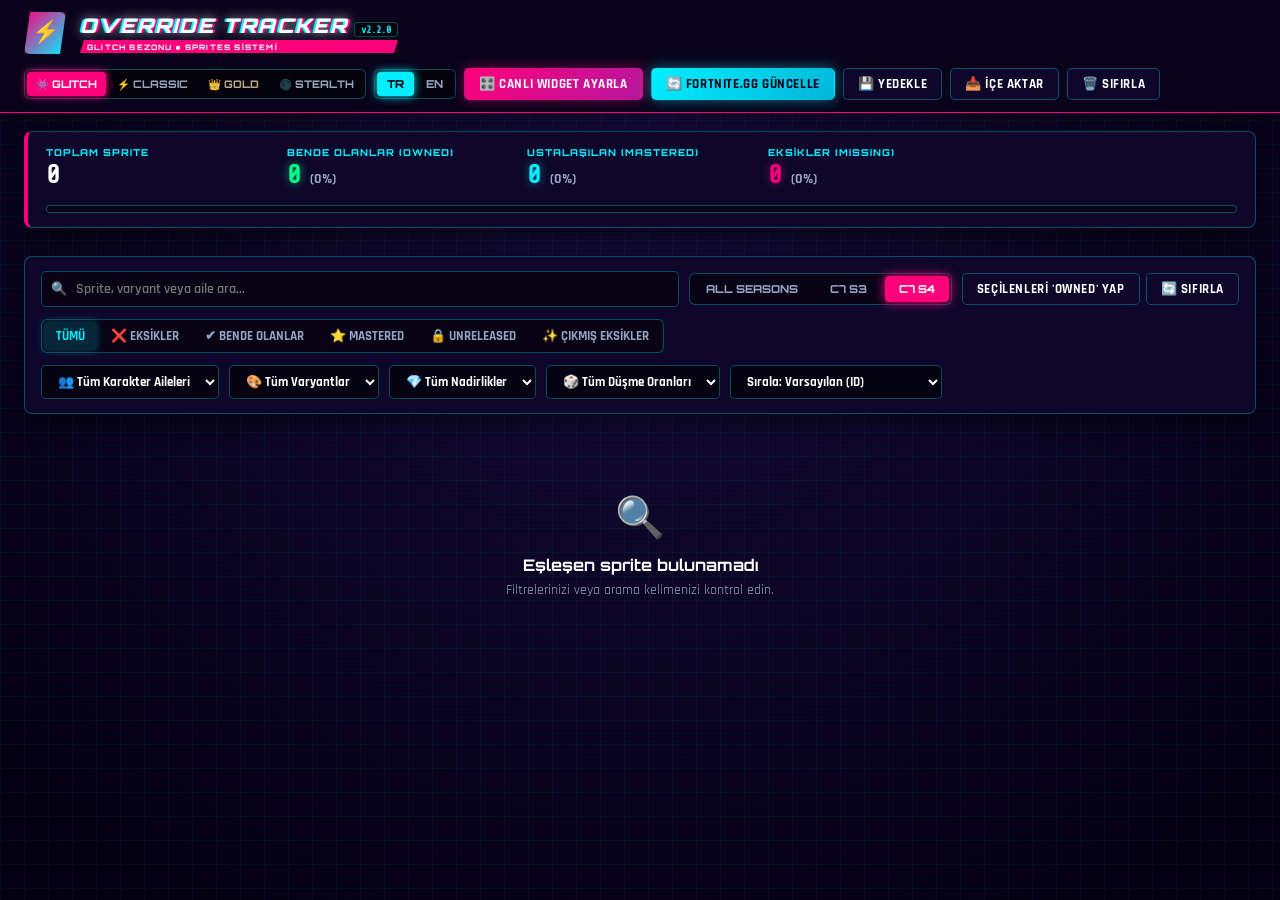
==== commit 09f8bea7: "Release v2.2.0 - Cyber Cassette Widget, Live Customizer, 4 Themes, Version Checker, and updated stan" ====
--- a/static/index.html
+++ b/static/index.html
@@ -22,7 +22,10 @@
             <div class="brand-section">
                 <div class="brand-icon">⚡</div>
                 <div class="brand-title">
-                    <div class="glitch-logo" id="txtAppTitle" data-text="OVERRIDE TRACKER">OVERRIDE TRACKER</div>
+                    <div style="display: flex; align-items: baseline;">
+                        <div class="glitch-logo" id="txtAppTitle" data-text="OVERRIDE TRACKER">OVERRIDE TRACKER</div>
+                        <span class="app-version-badge" id="appVersionBadge">v2.2.0</span>
+                    </div>
                     <div class="sub-badge-glitch" id="txtAppSubtitle">GLITCH SEASON ■ SPRITES SYSTEM</div>
                 </div>
             </div>
@@ -60,6 +63,25 @@
             </div>
         </div>
     </header>
+
+    <!-- Update Notification Alert Banner -->
+    <section class="update-alert-banner" id="updateAlertBanner">
+        <div class="update-box">
+            <div class="update-info">
+                <div class="update-icon">🚀</div>
+                <div>
+                    <div class="update-text-main" id="txtUpdateTitle">YENİ GÜNCELLEME MEVCUT!</div>
+                    <div class="update-text-sub" id="txtUpdateDesc">Yeni bir sürüm yayınlandı. En son özellikleri ve düzeltmeleri almak için güncelleyin.</div>
+                </div>
+            </div>
+            <div class="update-actions">
+                <a href="#" target="_blank" class="btn btn-update-download" id="btnUpdateDownload">
+                    <span id="txtBtnUpdateDownload">📥 YENİ SÜRÜMÜ İNDİR</span>
+                </a>
+                <button class="btn-dismiss-update" onclick="dismissUpdateBanner()" id="btnDismissUpdate">✕ KAPAT</button>
+            </div>
+        </div>
+    </section>
 
     <!-- Stats & Progress Section -->
     <section class="stats-banner">
@@ -130,7 +152,7 @@
                         <span id="txtSelectFiltered">SEÇİLENLERİ 'OWNED' YAP</span>
                     </button>
                     <button class="btn btn-outline" onclick="resetAllFilters()" title="Filtreleri Sıfırla">
-                        <span>🔄 SIFIRLA</span>
+                        <span id="txtBtnResetFilters">🔄 SIFIRLA</span>
                     </button>
                 </div>
             </div>
@@ -212,9 +234,19 @@
                     <div class="control-group">
                         <label class="control-label" id="lblCustMode">Görünüm Modu</label>
                         <div class="control-pills">
-                            <button class="ctrl-btn active" data-cust="mode" data-val="grid" onclick="setCustOption('mode', 'grid', this)">🃏 NxM Grid</button>
-                            <button class="ctrl-btn" data-cust="mode" data-val="ticker" onclick="setCustOption('mode', 'ticker', this)">🎞️ Kayan Ticker</button>
-                            <button class="ctrl-btn" data-cust="mode" data-val="banner" onclick="setCustOption('mode', 'banner', this)">📊 Banner / HUD</button>
+                            <button class="ctrl-btn active" data-cust="mode" data-val="grid" onclick="setCustOption('mode', 'grid', this)" id="btnCustModeGrid">🃏 NxM Grid</button>
+                            <button class="ctrl-btn" data-cust="mode" data-val="cassette" onclick="setCustOption('mode', 'cassette', this)" id="btnCustModeCassette">📼 Kaset / Disk</button>
+                            <button class="ctrl-btn" data-cust="mode" data-val="ticker" onclick="setCustOption('mode', 'ticker', this)" id="btnCustModeTicker">🎞️ Kayan Ticker</button>
+                            <button class="ctrl-btn" data-cust="mode" data-val="banner" onclick="setCustOption('mode', 'banner', this)" id="btnCustModeBanner">📊 Banner / HUD</button>
+                        </div>
+                    </div>
+
+                    <!-- Unreleased Filter Option -->
+                    <div class="control-group">
+                        <label class="control-label" id="lblCustUnreleased">Unreleased (Yayınlanmamış) Sprite'lar</label>
+                        <div class="control-pills">
+                            <button class="ctrl-btn active" data-cust="unreleased" data-val="1" onclick="setCustOption('unreleased', '1', this)" id="btnCustUnrelShow">✅ Göster</button>
+                            <button class="ctrl-btn" data-cust="unreleased" data-val="0" onclick="setCustOption('unreleased', '0', this)" id="btnCustUnrelHide">❌ Gizle (Sadece Çıkanlar)</button>
                         </div>
                     </div>
 
@@ -233,21 +265,21 @@
                     <div class="control-group" id="grpGridDimensions">
                         <label class="control-label" id="lblCustLayout">Izgara Boyutu (Sütun x Satır)</label>
                         <div class="control-pills">
-                            <button class="ctrl-btn" data-cust="layout" data-val="2x2" onclick="setCustLayout('2', '2', this)">2x2 (4 Kart)</button>
-                            <button class="ctrl-btn active" data-cust="layout" data-val="3x3" onclick="setCustLayout('3', '3', this)">3x3 (9 Kart)</button>
-                            <button class="ctrl-btn" data-cust="layout" data-val="4x2" onclick="setCustLayout('4', '2', this)">4x2 (8 Kart)</button>
-                            <button class="ctrl-btn" data-cust="layout" data-val="4x3" onclick="setCustLayout('4', '3', this)">4x3 (12 Kart)</button>
-                            <button class="ctrl-btn" data-cust="layout" data-val="4x1" onclick="setCustLayout('4', '1', this)">4x1 (Yatay)</button>
+                            <button class="ctrl-btn" data-cust="layout" data-val="2x2" onclick="setCustLayout('2', '2', this)" id="btnCustLayout2x2">2x2 (4 Kart)</button>
+                            <button class="ctrl-btn active" data-cust="layout" data-val="3x3" onclick="setCustLayout('3', '3', this)" id="btnCustLayout3x3">3x3 (9 Kart)</button>
+                            <button class="ctrl-btn" data-cust="layout" data-val="4x2" onclick="setCustLayout('4', '2', this)" id="btnCustLayout4x2">4x2 (8 Kart)</button>
+                            <button class="ctrl-btn" data-cust="layout" data-val="4x3" onclick="setCustLayout('4', '3', this)" id="btnCustLayout4x3">4x3 (12 Kart)</button>
+                            <button class="ctrl-btn" data-cust="layout" data-val="4x1" onclick="setCustLayout('4', '1', this)" id="btnCustLayout4x1">4x1 (Yatay)</button>
                         </div>
                     </div>
 
                     <!-- Background Style -->
-                    <div class="control-group">
+                    <div class="control-group" id="grpBgStyle">
                         <label class="control-label" id="lblCustBg">Arka Plan Tarzı</label>
                         <div class="control-pills">
-                            <button class="ctrl-btn active" data-cust="bg" data-val="solid" onclick="setCustOption('bg', 'solid', this)">🌌 Koyu Zemin</button>
-                            <button class="ctrl-btn" data-cust="bg" data-val="glass" onclick="setCustOption('bg', 'glass', this)">🧊 Yarı Saydam (Glass)</button>
-                            <button class="ctrl-btn" data-cust="bg" data-val="transparent" onclick="setCustOption('bg', 'transparent', this)">👻 Tam Şeffaf</button>
+                            <button class="ctrl-btn active" data-cust="bg" data-val="solid" onclick="setCustOption('bg', 'solid', this)" id="btnCustBgSolid">🌌 Koyu Zemin</button>
+                            <button class="ctrl-btn" data-cust="bg" data-val="glass" onclick="setCustOption('bg', 'glass', this)" id="btnCustBgGlass">🧊 Yarı Saydam (Glass)</button>
+                            <button class="ctrl-btn" data-cust="bg" data-val="transparent" onclick="setCustOption('bg', 'transparent', this)" id="btnCustBgTransparent">👻 Tam Şeffaf</button>
                         </div>
                     </div>
 
@@ -255,19 +287,19 @@
                     <div class="control-group" id="grpInterval">
                         <label class="control-label" id="lblCustInterval">Sayfa Geçiş Hızı</label>
                         <div class="control-pills">
-                            <button class="ctrl-btn" data-cust="interval" data-val="4000" onclick="setCustOption('interval', '4000', this)">4 sn</button>
-                            <button class="ctrl-btn active" data-cust="interval" data-val="7000" onclick="setCustOption('interval', '7000', this)">7 sn</button>
-                            <button class="ctrl-btn" data-cust="interval" data-val="10000" onclick="setCustOption('interval', '10000', this)">10 sn</button>
+                            <button class="ctrl-btn" data-cust="interval" data-val="4000" onclick="setCustOption('interval', '4000', this)" id="btnCustInterval4s">4 sn</button>
+                            <button class="ctrl-btn active" data-cust="interval" data-val="7000" onclick="setCustOption('interval', '7000', this)" id="btnCustInterval7s">7 sn</button>
+                            <button class="ctrl-btn" data-cust="interval" data-val="10000" onclick="setCustOption('interval', '10000', this)" id="btnCustInterval10s">10 sn</button>
                         </div>
                     </div>
 
                     <!-- Scale Size -->
-                    <div class="control-group">
+                    <div class="control-group" id="grpScale">
                         <label class="control-label" id="lblCustScale">Karakter & Kart Ölçeği</label>
                         <div class="control-pills">
-                            <button class="ctrl-btn" data-cust="scale" data-val="sm" onclick="setCustOption('scale', 'sm', this)">Kompakt</button>
-                            <button class="ctrl-btn active" data-cust="scale" data-val="md" onclick="setCustOption('scale', 'md', this)">Standart</button>
-                            <button class="ctrl-btn" data-cust="scale" data-val="lg" onclick="setCustOption('scale', 'lg', this)">Büyük Model</button>
+                            <button class="ctrl-btn" data-cust="scale" data-val="sm" onclick="setCustOption('scale', 'sm', this)" id="btnCustScaleSm">Kompakt</button>
+                            <button class="ctrl-btn active" data-cust="scale" data-val="md" onclick="setCustOption('scale', 'md', this)" id="btnCustScaleMd">Standart</button>
+                            <button class="ctrl-btn" data-cust="scale" data-val="lg" onclick="setCustOption('scale', 'lg', this)" id="btnCustScaleLg">Büyük Model</button>
                         </div>
                     </div>
                 </div>
--- a/static/css/style.css
+++ b/static/css/style.css
@@ -1161,13 +1161,15 @@
 
 .preview-iframe-wrapper {
   width: 100%;
-  height: 380px;
-  border-radius: 6px;
+  height: 420px;
+  border-radius: 8px;
   overflow: hidden;
-  background: radial-gradient(circle, #1a1a24 0%, #08080c 100%);
+  background: radial-gradient(circle, #151522 0%, #06060a 100%);
   display: flex;
   align-items: center;
   justify-content: center;
+  border: 1px solid var(--border-neon);
+  transition: height 0.3s cubic-bezier(0.4, 0, 0.2, 1);
 }
 
 .preview-iframe {
@@ -1222,3 +1224,126 @@
   opacity: 1;
   transform: translateY(0);
 }
+
+/* ========================================================
+   VERSION SYSTEM & UPDATE NOTIFICATION BANNER
+   ======================================================== */
+.app-version-badge {
+  font-family: 'Share Tech Mono', monospace;
+  font-size: 10px;
+  font-weight: 800;
+  color: var(--accent-secondary);
+  background: rgba(0, 0, 0, 0.6);
+  border: 1px solid var(--border-neon);
+  padding: 1px 6px;
+  border-radius: 4px;
+  margin-left: 6px;
+  vertical-align: middle;
+}
+
+.app-version-badge.has-update {
+  background: var(--accent-color);
+  color: #fff;
+  border-color: var(--accent-color);
+  box-shadow: 0 0 10px var(--accent-color);
+  animation: update-pulse 1.8s infinite ease-in-out;
+}
+
+@keyframes update-pulse {
+  0%, 100% { transform: scale(1); }
+  50% { transform: scale(1.08); }
+}
+
+.update-alert-banner {
+  max-width: 1600px;
+  margin: 12px auto 0;
+  padding: 0 24px;
+  position: relative;
+  z-index: 99;
+  display: none;
+}
+
+.update-alert-banner.show {
+  display: block;
+}
+
+.update-box {
+  background: linear-gradient(135deg, rgba(255, 0, 123, 0.25) 0%, rgba(14, 7, 43, 0.95) 50%, rgba(0, 240, 255, 0.2) 100%);
+  border: 1.5px solid var(--accent-color);
+  border-radius: 8px;
+  padding: 12px 18px;
+  display: flex;
+  align-items: center;
+  justify-content: space-between;
+  flex-wrap: wrap;
+  gap: 12px;
+  box-shadow: 0 0 25px rgba(255, 0, 123, 0.35);
+}
+
+.update-info {
+  display: flex;
+  align-items: center;
+  gap: 12px;
+}
+
+.update-icon {
+  font-size: 24px;
+  animation: update-bounce 1s infinite alternate;
+}
+
+@keyframes update-bounce {
+  0% { transform: translateY(0); }
+  100% { transform: translateY(-3px); }
+}
+
+.update-text-main {
+  font-family: 'Orbitron', sans-serif;
+  font-size: 13px;
+  font-weight: 800;
+  color: #ffffff;
+  letter-spacing: 0.8px;
+}
+
+.update-text-sub {
+  font-family: 'Rajdhani', sans-serif;
+  font-size: 13px;
+  font-weight: 600;
+  color: var(--text-muted);
+  margin-top: 2px;
+}
+
+.update-actions {
+  display: flex;
+  align-items: center;
+  gap: 10px;
+}
+
+.btn-update-download {
+  background: linear-gradient(135deg, var(--neon-pink), #b5179e);
+  color: #ffffff;
+  box-shadow: 0 0 15px var(--neon-pink-glow);
+}
+
+.btn-update-download:hover {
+  filter: brightness(1.2);
+  box-shadow: 0 0 25px var(--neon-pink);
+  transform: translateY(-1px);
+}
+
+.btn-dismiss-update {
+  background: transparent;
+  border: 1px solid var(--border-neon);
+  color: var(--text-muted);
+  font-family: 'Orbitron', sans-serif;
+  font-size: 11px;
+  padding: 7px 12px;
+  border-radius: 5px;
+  cursor: pointer;
+  transition: all 0.2s;
+}
+
+.btn-dismiss-update:hover {
+  color: #fff;
+  border-color: #fff;
+}
+
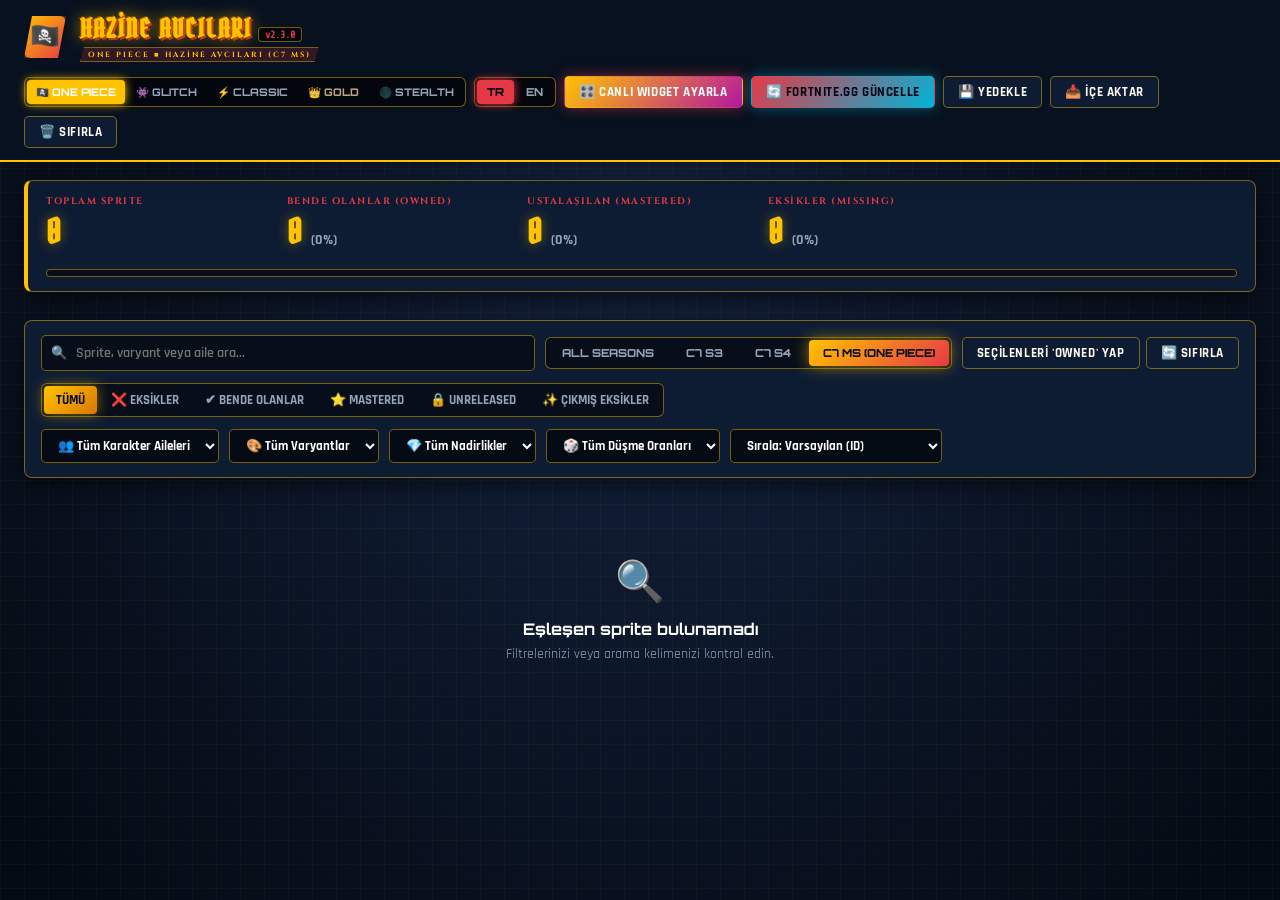
==== commit 481a6269: "feat(v2.3.0): One Piece / Treasure Hunters (C7 MS) Season, One Piece Theme & Typography, and Filter " ====
--- a/static/index.html
+++ b/static/index.html
@@ -1,14 +1,14 @@
 <!DOCTYPE html>
-<html lang="tr" data-theme="glitch">
+<html lang="tr" data-theme="onepiece">
 <head>
     <meta charset="UTF-8">
     <meta name="viewport" content="width=device-width, initial-scale=1.0">
-    <title>Fortnite Sprites Override Tracker</title>
+    <title>Fortnite Sprites Override Tracker - One Piece</title>
     <link rel="preconnect" href="https://fonts.googleapis.com">
     <link rel="preconnect" href="https://fonts.gstatic.com" crossorigin>
-    <link href="https://fonts.googleapis.com/css2?family=Orbitron:wght@600;700;800;900&family=Rajdhani:wght@500;600;700;800&family=Share+Tech+Mono&family=Inter:wght@600;700;800&display=swap" rel="stylesheet">
+    <link href="https://fonts.googleapis.com/css2?family=Pirata+One&family=Cinzel:wght@600;700;800;900&family=Orbitron:wght@600;700;800;900&family=Rajdhani:wght@500;600;700;800&family=Share+Tech+Mono&family=Inter:wght@600;700;800&display=swap" rel="stylesheet">
     <link rel="stylesheet" href="/static/css/style.css">
-    <link rel="icon" type="image/webp" href="/static/images/T_Icon_BR_Creature_Sprite_JazzJackrabbit_L.webp">
+    <link rel="icon" type="image/webp" href="/static/images/T_Icon_BR_Creature_Sprite_PeelyBones_L.webp">
 </head>
 <body>
 
@@ -20,20 +20,21 @@
     <header class="top-header">
         <div class="header-container">
             <div class="brand-section">
-                <div class="brand-icon">⚡</div>
+                <div class="brand-icon" id="brandIcon">🏴‍☠️</div>
                 <div class="brand-title">
                     <div style="display: flex; align-items: baseline;">
-                        <div class="glitch-logo" id="txtAppTitle" data-text="OVERRIDE TRACKER">OVERRIDE TRACKER</div>
-                        <span class="app-version-badge" id="appVersionBadge">v2.2.0</span>
-                    </div>
-                    <div class="sub-badge-glitch" id="txtAppSubtitle">GLITCH SEASON ■ SPRITES SYSTEM</div>
+                        <div class="glitch-logo" id="txtAppTitle" data-text="HAZİNE AVCILARI">HAZİNE AVCILARI</div>
+                        <span class="app-version-badge" id="appVersionBadge">v2.3.0</span>
+                    </div>
+                    <div class="sub-badge-glitch" id="txtAppSubtitle">ONE PIECE ■ HAZİNE AVCILARI (C7 MS)</div>
                 </div>
             </div>
 
             <div class="header-actions">
                 <!-- Theme Switcher Selector -->
                 <div class="theme-selector">
-                    <button class="theme-btn active" data-theme="glitch" onclick="setTheme('glitch')">👾 GLITCH</button>
+                    <button class="theme-btn active" data-theme="onepiece" onclick="setTheme('onepiece')">🏴‍☠️ ONE PIECE</button>
+                    <button class="theme-btn" data-theme="glitch" onclick="setTheme('glitch')">👾 GLITCH</button>
                     <button class="theme-btn" data-theme="classic" onclick="setTheme('classic')">⚡ CLASSIC</button>
                     <button class="theme-btn" data-theme="gold" onclick="setTheme('gold')">👑 GOLD</button>
                     <button class="theme-btn" data-theme="stealth" onclick="setTheme('stealth')">🌑 STEALTH</button>
@@ -144,7 +145,8 @@
                 <div class="season-pills">
                     <button class="season-btn" data-season="all" id="btnSeasonAll">ALL SEASONS</button>
                     <button class="season-btn" data-season="41" id="btnSeasonC7S3">C7 S3</button>
-                    <button class="season-btn active" data-season="42" id="btnSeasonC7S4">C7 S4</button>
+                    <button class="season-btn" data-season="42" id="btnSeasonC7S4">C7 S4</button>
+                    <button class="season-btn active" data-season="43" id="btnSeasonC7MS">C7 MS (ONE PIECE)</button>
                 </div>
 
                 <div style="display: flex; gap: 6px;">
@@ -254,7 +256,8 @@
                     <div class="control-group">
                         <label class="control-label" id="lblCustTheme">Widget Teması</label>
                         <div class="control-pills">
-                            <button class="ctrl-btn active" data-cust="theme" data-val="glitch" onclick="setCustOption('theme', 'glitch', this)">👾 Glitch</button>
+                            <button class="ctrl-btn active" data-cust="theme" data-val="onepiece" onclick="setCustOption('theme', 'onepiece', this)">🏴‍☠️ One Piece</button>
+                            <button class="ctrl-btn" data-cust="theme" data-val="glitch" onclick="setCustOption('theme', 'glitch', this)">👾 Glitch</button>
                             <button class="ctrl-btn" data-cust="theme" data-val="classic" onclick="setCustOption('theme', 'classic', this)">⚡ Classic</button>
                             <button class="ctrl-btn" data-cust="theme" data-val="gold" onclick="setCustOption('theme', 'gold', this)">👑 Gold</button>
                             <button class="ctrl-btn" data-cust="theme" data-val="stealth" onclick="setCustOption('theme', 'stealth', this)">🌑 Stealth</button>
--- a/static/css/style.css
+++ b/static/css/style.css
@@ -1,4 +1,4 @@
-@import url('https://fonts.googleapis.com/css2?family=Orbitron:wght@600;700;800;900&family=Rajdhani:wght@500;600;700;800&family=Share+Tech+Mono&family=Inter:wght@600;700;800&display=swap');
+@import url('https://fonts.googleapis.com/css2?family=Pirata+One&family=Cinzel:wght@600;700;800;900&family=Orbitron:wght@600;700;800;900&family=Rajdhani:wght@500;600;700;800&family=Share+Tech+Mono&family=Inter:wght@600;700;800&display=swap');
 
 /* ========================================================
    THEME DEFINITIONS & CSS VARIABLES
@@ -120,6 +120,36 @@
   --scanlines-opacity: 0;
   --card-art-bg: radial-gradient(circle at 50% 45%, #252a3b 0%, #151822 85%);
   --header-border: 1.5px solid #38bdf8;
+}
+
+/* THEME 5: ONE PIECE / TREASURE HUNTERS (HAZİNE AVCILARI) */
+[data-theme="onepiece"] {
+  --bg-void: #050b14;
+  --bg-dark: #0a1324;
+  --bg-card: #0e1c33;
+  --bg-card-hover: #15294b;
+  --bg-header: #08111f;
+  --bg-gradient: radial-gradient(ellipse at 50% 15%, #182848 0%, #0d172a 50%, #050b14 95%);
+  
+  --neon-pink: #e63946; /* Straw Hat Crimson / Ace Flames */
+  --neon-pink-glow: rgba(230, 57, 70, 0.5);
+  --neon-cyan: #00b4d8; /* Grand Line Azure / Zoro Blades */
+  --neon-cyan-glow: rgba(0, 180, 216, 0.45);
+  --neon-yellow: #ffc300; /* Pirate Treasure Gold */
+  --neon-green: #2ec4b6; /* Marine / Compass Emerald */
+  
+  --border-neon: rgba(255, 195, 0, 0.45);
+  --border-accent: rgba(230, 57, 70, 0.55);
+  --accent-color: #ffc300;
+  --accent-secondary: #e63946;
+  
+  --text-main: #fffaf0;
+  --text-muted: #94a3b8;
+  
+  --grid-line-color: rgba(255, 195, 0, 0.04);
+  --scanlines-opacity: 0.12;
+  --card-art-bg: radial-gradient(circle at 50% 45%, #1f3354 0%, #0b1526 85%);
+  --header-border: 2px solid #ffc300;
 }
 
 /* Rarity Colors */
@@ -1347,3 +1377,102 @@
   border-color: #fff;
 }
 
+/* ========================================================
+   ONE PIECE THEME COMPONENT & TYPOGRAPHY ENHANCEMENTS
+   ======================================================== */
+[data-theme="onepiece"] .glitch-logo {
+  font-family: 'Pirata One', 'Cinzel', cursive, sans-serif !important;
+  font-size: 26px !important;
+  font-style: normal !important;
+  letter-spacing: 2px !important;
+  color: #ffc300 !important;
+  text-shadow: 
+    0 0 16px rgba(255, 195, 0, 0.7),
+    2px 2px 0px #b91c1c,
+    -1px -1px 0px #78350f !important;
+  animation: none !important;
+}
+
+[data-theme="onepiece"] .sub-badge-glitch {
+  font-family: 'Cinzel', serif !important;
+  font-weight: 700 !important;
+  letter-spacing: 2px !important;
+  color: #ffc300 !important;
+  background: rgba(230, 57, 70, 0.18) !important;
+  border: 1px solid rgba(255, 195, 0, 0.4) !important;
+}
+
+[data-theme="onepiece"] .brand-icon {
+  background: linear-gradient(135deg, #ffc300 0%, #e63946 100%) !important;
+  box-shadow: 0 0 20px rgba(255, 195, 0, 0.6) !important;
+  clip-path: polygon(8px 0, 100% 0, calc(100% - 8px) 100%, 0 100%) !important;
+  font-size: 24px !important;
+}
+
+[data-theme="onepiece"] .stat-label {
+  font-family: 'Cinzel', serif !important;
+  font-weight: 700 !important;
+  letter-spacing: 1.5px !important;
+}
+
+[data-theme="onepiece"] .stat-number {
+  font-family: 'Pirata One', 'Orbitron', sans-serif !important;
+  font-size: 34px !important;
+  color: #ffc300 !important;
+  text-shadow: 0 0 12px rgba(255, 195, 0, 0.4) !important;
+}
+
+[data-theme="onepiece"] .progress-fill-owned {
+  background: linear-gradient(90deg, #e63946 0%, #ffc300 70%, #2ec4b6 100%) !important;
+  box-shadow: 0 0 14px rgba(255, 195, 0, 0.7) !important;
+}
+
+[data-theme="onepiece"] .season-btn.active {
+  background: linear-gradient(135deg, #ffc300 0%, #e63946 100%) !important;
+  color: #050b14 !important;
+  font-weight: 800 !important;
+  border-color: #ffc300 !important;
+  box-shadow: 0 0 16px rgba(255, 195, 0, 0.6) !important;
+}
+
+[data-theme="onepiece"] .tab-pill.active {
+  background: linear-gradient(135deg, #ffc300 0%, #d97706 100%) !important;
+  color: #060c18 !important;
+  font-weight: 800 !important;
+  border-color: #ffc300 !important;
+  box-shadow: 0 0 14px rgba(255, 195, 0, 0.5) !important;
+}
+
+[data-theme="onepiece"] .card-title {
+  font-family: 'Cinzel', 'Rajdhani', sans-serif !important;
+  font-weight: 700 !important;
+  letter-spacing: 0.5px !important;
+}
+
+[data-theme="onepiece"] .sprite-card {
+  border: 1.5px solid rgba(255, 195, 0, 0.15);
+  background: rgba(14, 28, 51, 0.9);
+}
+
+[data-theme="onepiece"] .sprite-card.is-owned {
+  border-color: #2ec4b6 !important;
+  box-shadow: 0 0 18px rgba(46, 196, 182, 0.4) !important;
+}
+
+[data-theme="onepiece"] .sprite-card.is-mastered {
+  border-color: #ffc300 !important;
+  box-shadow: 0 0 22px rgba(255, 195, 0, 0.55), inset 0 0 14px rgba(255, 195, 0, 0.15) !important;
+}
+
+[data-theme="onepiece"] .sprite-card.is-mastered::before {
+  content: "👑";
+  position: absolute;
+  top: 6px;
+  left: 50%;
+  transform: translateX(-50%);
+  font-size: 18px;
+  z-index: 10;
+  filter: drop-shadow(0 0 6px rgba(0, 0, 0, 0.8));
+}
+
+
